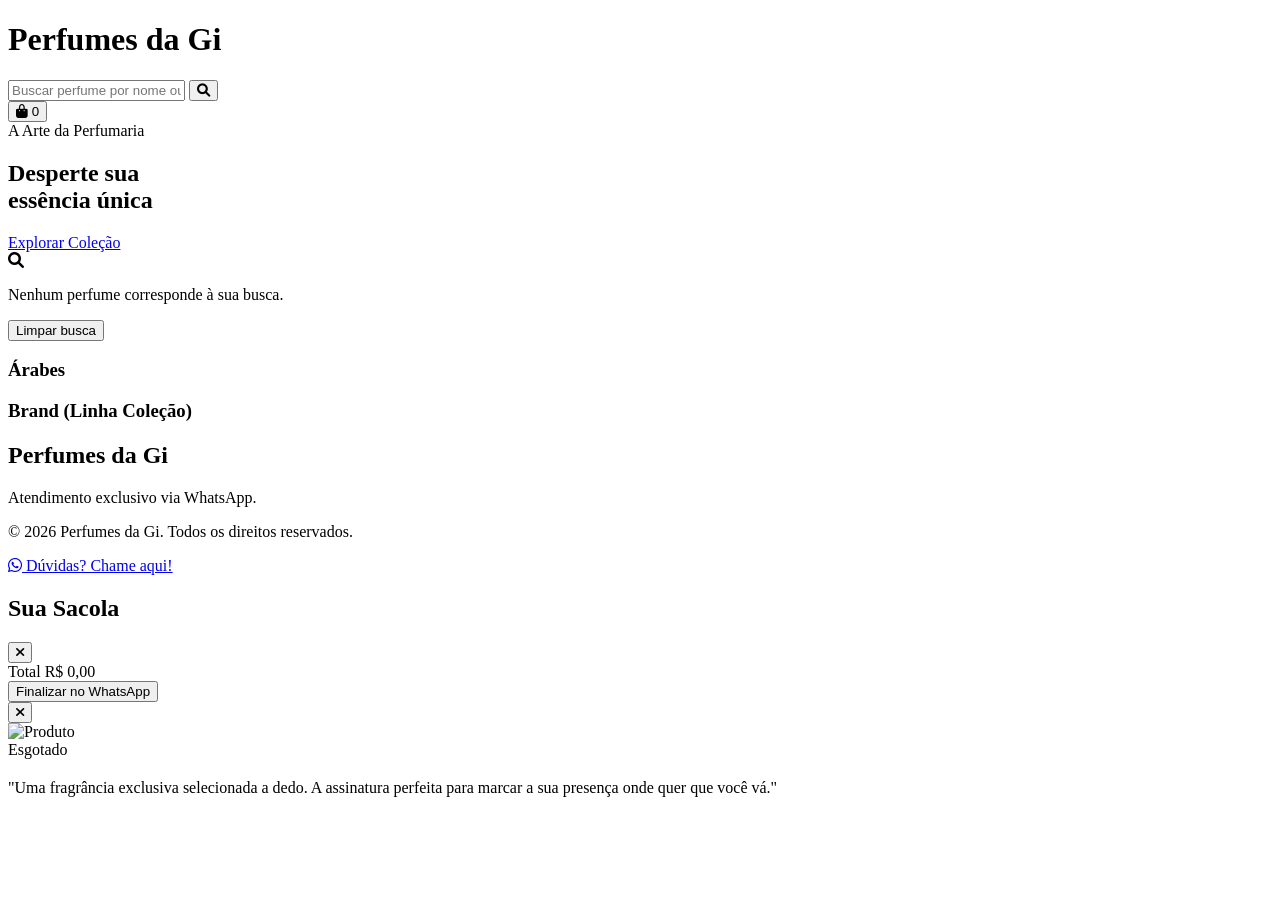
==== index.html @ a4b92548 "Update index.html" ====
<!DOCTYPE html>
<html lang="pt-BR">
<head>
    <meta charset="UTF-8">
    <meta name="viewport" content="width=device-width, initial-scale=1.0">
    <title>Perfumes da Gi | Alta Perfumaria</title>
    <meta name="description" content="Perfumes importados originais com preços acessíveis. Entrega rápida em Manaus. Atendimento via WhatsApp.">
    <script type="application/ld+json">
{
  "@context": "https://schema.org",
  "@type": "Organization",
  "name": "Perfumes da Gi",
  "url": "https://perfumesdagi.com.br",
  "logo": "https://perfumesdagi.com.br/favicon.png"
}
</script>
    <link rel="icon" type="image/png" sizes="32x32" href="/favicon.png">
    <link rel="shortcut icon" href="/favicon.png">
    <link rel="apple-touch-icon" href="/favicon.png">
    
    <meta property="og:title" content="Perfumes da Gi | Alta Perfumaria">
    <meta property="og:description" content="Desperte sua essência única com a nossa coleção exclusiva de perfumes.">
    <meta property="og:url" content="https://perfumesdagi.com.br">
    <meta property="og:image" content="https://perfumesdagi.com.br/favicon.png">
    <meta property="og:type" content="website">
    <script src="https://cdn.tailwindcss.com"></script>
    <link href="https://cdnjs.cloudflare.com/ajax/libs/font-awesome/6.0.0/css/all.min.css" rel="stylesheet">
    <link href="https://fonts.googleapis.com/css2?family=Great+Vibes&family=Cinzel:wght@400;500;600;700&family=Montserrat:wght@300;400;500;600&family=Playfair+Display:ital,wght@0,400;0,600;0,700;1,400&display=swap" rel="stylesheet">
    
    <script>
        tailwind.config = {
            theme: {
                extend: { 
                    fontFamily: {
                        serif: ['"Playfair Display"', 'serif'],
                        sans: ['"Montserrat"', 'sans-serif'],
                        vibes: ['"Great Vibes"', 'cursive'] // Fonte nova configurada aqui
                    },
                    colors: { 
                        gold: { DEFAULT: '#D4AF37', light: '#F9F1D8' },
                        midnight: '#0A0A0A'
                    } 
                }
            }
        }
    </script>
    <style>
        html { scroll-behavior: smooth; }
        ::-webkit-scrollbar { width: 6px; height: 6px; }
        ::-webkit-scrollbar-track { background: #f1f1f1; }
        ::-webkit-scrollbar-thumb { background: #D4AF37; border-radius: 10px; }
        
        .product-image {
            width: 100%;
            height: 100%;
            object-fit: contain; 
            padding: 1rem; 
        }
    </style>
</head>
<body class="bg-[#FAFAFA] text-gray-800 font-sans antialiased selection:bg-gold selection:text-white relative">

    <header class="bg-white/90 backdrop-blur-sm text-midnight sticky top-0 z-40 border-b border-gray-100 shadow-sm">
        <div class="container mx-auto px-4 md:px-6 py-3 flex flex-col md:flex-row gap-4 justify-between items-center">
            
            <h1 class="text-4xl md:text-5xl text-midnight font-vibes drop-shadow-sm py-1">
                Perfumes da Gi
            </h1>
            
            <div class="relative w-full md:w-96">
                <input type="text" id="search-input" onkeyup="window.searchProducts()" placeholder="Buscar perfume por nome ou marca..." class="w-full bg-gray-50 border border-gray-200 rounded-full py-2 pl-5 pr-12 text-sm focus:border-gold focus:ring-1 focus:ring-gold outline-none transition">
                <button class="absolute right-3 top-1/2 -translate-y-1/2 text-gray-400 hover:text-gold">
                    <i class="fas fa-search"></i>
                </button>
            </div>

            <button onclick="window.toggleCart()" class="relative p-2 group transition duration-300">
                <i class="fas fa-shopping-bag text-2xl group-hover:text-gold transition-colors"></i>
                <span id="cart-count" class="absolute top-0 right-0 bg-gold text-white text-[10px] font-bold rounded-full h-5 w-5 flex items-center justify-center shadow-md">0</span>
            </button>
        </div>
    </header>

    <section id="hero-section" class="relative bg-midnight text-white py-24 flex items-center justify-center overflow-hidden transition-all duration-500">
        <div class="absolute inset-0 bg-[url('https://www.transparenttextures.com/patterns/stardust.png')] opacity-20"></div>
        <div class="relative z-10 text-center px-4 max-w-3xl">
            <span class="text-gold uppercase tracking-[0.3em] text-sm font-semibold mb-3 block">A Arte da Perfumaria</span>
            <h2 class="text-4xl md:text-6xl font-serif mb-5 leading-tight">Desperte sua <br/><span class="font-vibes text-gold text-5xl md:text-7xl font-normal leading-none mt-2 block">essência única</span></h2>
            <a href="#catalogo" class="inline-block border border-gold text-gold hover:bg-gold hover:text-midnight px-8 py-3 uppercase tracking-widest text-xs transition-all duration-500 rounded-sm mt-4">Explorar Coleção</a>
        </div>
    </section>

    <main id="catalogo" class="container mx-auto px-4 md:px-6 py-16">
        
        <div id="search-count" class="hidden text-center text-sm text-gray-500 mb-8 font-medium italic"></div>

        <div id="no-results" class="hidden text-center py-20 text-gray-500 flex flex-col items-center gap-4">
            <i class="fas fa-search text-5xl opacity-30"></i>
            <p class="text-xl font-light">Nenhum perfume corresponde à sua busca.</p>
            <button onclick="window.clearSearch()" class="text-gold hover:underline">Limpar busca</button>
        </div>

        <div id="section-arabes" class="mb-20 product-section">
            <div class="text-center mb-10">
                <h3 class="text-4xl font-serif text-midnight mb-2">Árabes</h3>
                <div class="w-16 h-px bg-gold mx-auto"></div>
            </div>
            <div id="grid-arabes" class="grid grid-cols-1 sm:grid-cols-2 md:grid-cols-3 lg:grid-cols-4 gap-8">
            </div>
        </div>

        <div id="section-brand" class="mb-10 product-section">
            <div class="text-center mb-10">
                <h3 class="text-4xl font-serif text-midnight mb-2">Brand <span class="text-xl font-light italic text-gray-500">(Linha Coleção)</span></h3>
                <div class="w-16 h-px bg-gold mx-auto"></div>
            </div>
            <div id="grid-brand" class="grid grid-cols-1 sm:grid-cols-2 md:grid-cols-3 lg:grid-cols-4 gap-8">
            </div>
        </div>
    </main>

    <footer class="bg-midnight text-white py-12 border-t-4 border-gold">
        <div class="container mx-auto px-6 text-center">
            <h2 class="text-4xl font-vibes mb-4 drop-shadow-sm text-gold">Perfumes da Gi</h2>
            <p class="text-sm text-gray-400 font-light">Atendimento exclusivo via WhatsApp.</p>
            <p class="text-sm text-gray-400 font-light mt-2">&copy; 2026 Perfumes da Gi. Todos os direitos reservados.</p>
        </div>
    </footer>

    <a href="https://wa.me/5592994246242?text=Ol%C3%A1%21%20Gostaria%20de%20tirar%20uma%20d%C3%BAvida%20sobre%20os%20perfumes." target="_blank" class="fixed bottom-6 right-6 bg-[#25D366] text-white w-14 h-14 rounded-full flex items-center justify-center shadow-xl hover:scale-110 hover:shadow-green-500/30 transition-all duration-300 z-30 group">
        <i class="fab fa-whatsapp text-3xl"></i>
        <span class="absolute right-16 bg-white text-midnight text-xs font-semibold px-3 py-1.5 rounded shadow-lg opacity-0 group-hover:opacity-100 transition-opacity duration-300 pointer-events-none whitespace-nowrap border border-gray-100">
            Dúvidas? Chame aqui!
        </span>
    </a>

    <div id="cart-overlay" onclick="window.toggleCart()" class="fixed inset-0 bg-black/40 backdrop-blur-sm z-50 hidden opacity-0 transition-opacity duration-300"></div>
    
    <div id="cart-sidebar" class="fixed inset-y-0 right-0 w-full md:w-96 bg-white shadow-2xl transform translate-x-full transition-transform duration-500 z-50 flex flex-col">
        <div class="px-6 py-5 bg-white border-b flex justify-between items-center">
            <h2 class="text-2xl font-serif text-midnight">Sua Sacola</h2>
            <button onclick="window.toggleCart()" class="text-gray-400 hover:text-gold transition-colors duration-300 text-xl"><i class="fas fa-times"></i></button>
        </div>
        
        <div id="cart-items" class="p-6 flex-1 overflow-y-auto flex flex-col gap-6"></div>
        
        <div class="p-6 bg-gray-50 border-t border-gray-100">
            <div class="flex justify-between font-serif text-xl text-midnight mb-6">
                <span>Total</span>
                <span id="cart-total">R$ 0,00</span>
            </div>
            <button onclick="window.checkout()" class="w-full bg-midnight text-white uppercase tracking-widest text-sm py-4 rounded-sm hover:bg-gold transition-colors duration-500 shadow-lg">
                Finalizar no WhatsApp
            </button>
        </div>
    </div>

    <div id="product-modal" class="fixed inset-0 bg-black/70 backdrop-blur-md z-[60] hidden flex items-center justify-center p-4 opacity-0 transition-opacity duration-300" onclick="if(event.target === this) window.closeProductModal()">
        <div id="product-modal-content" class="bg-white rounded-lg shadow-2xl w-full max-w-4xl relative overflow-hidden flex flex-col md:flex-row transform scale-95 transition-transform duration-300 max-h-[90vh]">
            
            <button onclick="window.closeProductModal()" class="absolute top-4 right-4 text-gray-400 hover:text-midnight z-10 transition-colors text-2xl bg-white/80 rounded-full w-8 h-8 flex items-center justify-center">
                <i class="fas fa-times"></i>
            </button>

            <div class="w-full md:w-1/2 bg-gray-50 flex items-center justify-center p-8 border-b md:border-b-0 md:border-r border-gray-100 relative min-h-[300px]">
                <img id="modal-img" src="" alt="Produto" class="max-h-[400px] w-full object-contain drop-shadow-xl">
                <div id="modal-esgotado" class="hidden absolute top-4 left-4 bg-midnight text-white text-xs uppercase tracking-wider px-3 py-1 rounded-full shadow-md z-10">Esgotado</div>
            </div>

            <div class="w-full md:w-1/2 p-8 md:p-12 flex flex-col justify-center bg-white overflow-y-auto">
                <span id="modal-brand" class="text-gold uppercase tracking-widest text-xs font-semibold mb-2"></span>
                <h2 id="modal-name" class="text-3xl md:text-4xl font-serif text-midnight mb-4 leading-tight"></h2>
                <div class="w-12 h-px bg-gold mb-4"></div>
                <p id="modal-price" class="text-3xl text-gray-800 font-light mb-6"></p>
                
                <p class="text-sm text-gray-500 mb-8 leading-relaxed italic">
                    "Uma fragrância exclusiva selecionada a dedo. A assinatura perfeita para marcar a sua presença onde quer que você vá."
                </p>

                <div id="modal-action-btn" class="mt-auto">
                    </div>
            </div>
        </div>
    </div>

    <script type="module">
        import { initializeApp } from "https://www.gstatic.com/firebasejs/12.11.0/firebase-app.js";
        import { getFirestore, collection, onSnapshot } from "https://www.gstatic.com/firebasejs/12.11.0/firebase-firestore.js";

        const firebaseConfig = {
            apiKey: "AIzaSyBBzLjq-FsBI7nK97MvF_-FMNEDDakbs3o",
            authDomain: "elegance-perfum.firebaseapp.com",
            projectId: "elegance-perfum",
            storageBucket: "elegance-perfum.firebasestorage.app",
            messagingSenderId: "12599337514",
            appId: "1:12599337514:web:b83c321202fc48ba73d953"
        };

        const app = initializeApp(firebaseConfig);
        const db = getFirestore(app);

        let products = [];
        let cart = [];

        onSnapshot(collection(db, "produtos"), (snapshot) => {
            products = [];
            snapshot.forEach((doc) => {
                products.push({ id: doc.id, ...doc.data() }); 
            });
            window.renderProducts(products);
            cart = cart.filter(cartItem => products.some(p => p.id === cartItem.id));
            window.updateCart(); 
        });

        window.renderProducts = function(productsToRender = products) {
            const gridArabes = document.getElementById('grid-arabes');
            const gridBrand = document.getElementById('grid-brand');
            const noResults = document.getElementById('no-results');
            const sectionArabes = document.getElementById('section-arabes');
            const sectionBrand = document.getElementById('section-brand');
            
            gridArabes.innerHTML = ''; gridBrand.innerHTML = '';
            
            let countArabes = 0;
            let countBrand = 0;

            productsToRender.forEach(p => {
                const isEsgotado = p.stock <= 0;
                
                const imageHtml = p.image && p.image !== "" 
                    ? `<img src="${p.image}" alt="${p.name}" class="product-image transform group-hover:scale-105 transition-transform duration-700">`
                    : `<span class="text-gray-400 font-serif tracking-widest text-xs uppercase transform group-hover:scale-110 transition-transform duration-700 p-4 text-center">sem imagem</span>`;

                const card = `
                    <div class="group bg-white rounded-xl shadow-sm hover:shadow-2xl transition-all duration-500 border border-gray-100 overflow-hidden relative flex flex-col">
                        <div onclick="window.openProductModal('${p.id}')" class="h-64 bg-gradient-to-br from-gray-50 to-gray-100 flex items-center justify-center overflow-hidden relative border-b border-gray-100 cursor-pointer">
                            ${imageHtml}
                            <div class="absolute inset-0 bg-black/0 group-hover:bg-black/5 transition-colors duration-300 z-0"></div>
                            ${isEsgotado ? '<div class="absolute top-3 right-3 bg-midnight text-white text-[10px] uppercase tracking-wider px-3 py-1 rounded-full shadow-md z-10">Esgotado</div>' : ''}
                        </div>
                        
                        <div class="p-5 flex flex-col flex-1 bg-white relative z-10">
                            <h4 onclick="window.openProductModal('${p.id}')" class="text-base font-serif text-midnight mb-1 hover:text-gold transition-colors line-clamp-2 h-12 cursor-pointer">${p.name}</h4>
                            <p class="text-xl text-gray-800 font-light mb-5">R$ ${parseFloat(p.price).toFixed(2).replace('.', ',')}</p>
                            
                            <div class="mt-auto">
                                ${isEsgotado 
                                    ? '<button disabled class="w-full border border-gray-200 text-gray-400 py-2.5 uppercase tracking-widest text-xs cursor-not-allowed rounded-sm">Indisponível</button>' 
                                    : `<button onclick="window.addToCart('${p.id}', this)" class="w-full bg-white border border-midnight text-midnight py-2.5 uppercase tracking-widest text-xs hover:bg-midnight hover:text-white transition-all duration-300 rounded-sm">Adicionar à Sacola</button>`}
                            </div>
                        </div>
                    </div>
                `;
                
                const brandLower = (p.brand || '').toLowerCase();
                const isArabes = (brandLower === 'arabes' || brandLower === 'arábes' || brandLower === 'boticario');

                if(isArabes) {
                    gridArabes.innerHTML += card;
                    countArabes++;
                } else {
                    gridBrand.innerHTML += card;
                    countBrand++;
                }
            });

            sectionArabes.classList.toggle('hidden', countArabes === 0);
            sectionBrand.classList.toggle('hidden', countBrand === 0);
            noResults.classList.toggle('hidden', productsToRender.length > 0);
        }

        window.openProductModal = function(id) {
            const p = products.find(prod => prod.id === id);
            if (!p) return;

            const modal = document.getElementById('product-modal');
            const modalContent = document.getElementById('product-modal-content');
            
            const brandLower = (p.brand || '').toLowerCase();
            const brandName = (brandLower === 'arabes' || brandLower === 'arábes' || brandLower === 'boticario') ? 'Árabes' : 'Brand';
            
            document.getElementById('modal-name').innerText = p.name;
            document.getElementById('modal-brand').innerText = `Linha ${brandName}`;
            document.getElementById('modal-price').innerText = `R$ ${parseFloat(p.price).toFixed(2).replace('.', ',')}`;
            
            const imgEl = document.getElementById('modal-img');
            if (p.image && p.image !== "") {
                imgEl.src = p.image;
                imgEl.classList.remove('hidden');
            } else {
                imgEl.classList.add('hidden');
            }

            const isEsgotado = p.stock <= 0;
            document.getElementById('modal-esgotado').classList.toggle('hidden', !isEsgotado);

            const btnContainer = document.getElementById('modal-action-btn');
            if (isEsgotado) {
                btnContainer.innerHTML = '<button disabled class="w-full bg-gray-100 text-gray-400 py-4 uppercase tracking-widest text-sm cursor-not-allowed rounded-sm">Produto Esgotado</button>';
            } else {
                btnContainer.innerHTML = `<button onclick="window.addToCart('${p.id}', this); setTimeout(window.closeProductModal, 1000);" class="w-full bg-midnight text-white py-4 uppercase tracking-widest text-sm hover:bg-gold transition-colors duration-500 rounded-sm shadow-lg">Adicionar à Sacola</button>`;
            }

            modal.classList.remove('hidden');
            setTimeout(() => {
                modal.classList.remove('opacity-0');
                modalContent.classList.remove('scale-95');
                modalContent.classList.add('scale-100');
            }, 10);
        }

        window.closeProductModal = function() {
            const modal = document.getElementById('product-modal');
            const modalContent = document.getElementById('product-modal-content');
            
            modal.classList.add('opacity-0');
            modalContent.classList.remove('scale-100');
            modalContent.classList.add('scale-95');
            
            setTimeout(() => {
                modal.classList.add('hidden');
            }, 300);
        }

        window.searchProducts = function() {
            const searchTerm = document.getElementById('search-input').value.toLowerCase().trim();
            const heroSection = document.getElementById('hero-section');
            const searchCount = document.getElementById('search-count');
            
            if (searchTerm === "") {
                heroSection.classList.remove('hidden');
                searchCount.classList.add('hidden');
                window.renderProducts(products);
                return;
            }

            const filteredProducts = products.filter(p => 
                p.name.toLowerCase().includes(searchTerm) || 
                p.brand.toLowerCase().includes(searchTerm)
            );
            
            heroSection.classList.add('hidden');
            searchCount.classList.remove('hidden');
            
            if (filteredProducts.length === 0) {
                searchCount.innerHTML = `Nenhum perfume encontrado para "<b>${searchTerm}</b>"`;
            } else if (filteredProducts.length === 1) {
                searchCount.innerHTML = `1 perfume encontrado`;
            } else {
                searchCount.innerHTML = `${filteredProducts.length} perfumes encontrados`;
            }

            window.renderProducts(filteredProducts);
        }

        window.clearSearch = function() {
            document.getElementById('search-input').value = '';
            window.searchProducts();
        }

        window.toggleCart = function() {
            const sidebar = document.getElementById('cart-sidebar');
            const overlay = document.getElementById('cart-overlay');
            
            sidebar.classList.toggle('translate-x-full');
            
            if(sidebar.classList.contains('translate-x-full')) {
                overlay.classList.add('opacity-0');
                setTimeout(() => overlay.classList.add('hidden'), 300);
            } else {
                overlay.classList.remove('hidden');
                setTimeout(() => overlay.classList.remove('opacity-0'), 10);
            }
        }

        window.addToCart = function(id, btnElement) {
            const product = products.find(p => p.id === id);
            if(product && product.stock > 0) {
                const item = cart.find(i => i.id === id);
                if(item) {
                    if(item.qtd < product.stock) item.qtd++;
                    else {
                        alert('Estoque máximo atingido para este item.');
                        return;
                    }
                } else {
                    cart.push({...product, qtd: 1});
                }
                
                if(btnElement) {
                    const originalText = btnElement.innerText;
                    btnElement.innerText = "Adicionado ✓";
                    btnElement.classList.add('bg-gold', 'text-white', 'border-gold');
                    btnElement.classList.remove('bg-white', 'text-midnight', 'border-midnight');
                    setTimeout(() => {
                        btnElement.innerText = originalText;
                        btnElement.classList.remove('bg-gold', 'text-white', 'border-gold');
                        btnElement.classList.add('bg-midnight', 'text-white');
                        if(btnElement.classList.contains('py-2.5')) {
                             btnElement.classList.add('bg-white', 'text-midnight', 'border-midnight');
                             btnElement.classList.remove('bg-midnight', 'text-white');
                        }
                    }, 1500);
                }
                
                window.updateCart();
            }
        }

        window.removeFromCart = function(index) {
            cart.splice(index, 1);
            window.updateCart();
        }

        window.updateCart = function() {
            const container = document.getElementById('cart-items');
            let total = 0;
            let count = 0;

            if (cart.length === 0) {
                container.innerHTML = `
                    <div class="h-full flex flex-col items-center justify-center text-gray-400 space-y-4 mt-20">
                        <i class="fas fa-shopping-bag text-5xl opacity-30 mb-4"></i>
                        <p class="font-light text-lg">Sua sacola está vazia.</p>
                    </div>`;
            } else {
                container.innerHTML = '';
                cart.forEach((item, index) => {
                    total += item.price * item.qtd;
                    count += item.qtd;
                    
                    const imgInCart = item.image && item.image !== "" 
                        ? `<img src="${item.image}" alt="${item.name}" class="w-16 h-16 object-contain p-1 border rounded-sm">`
                        : `<div class="w-16 h-16 bg-gray-100 rounded-sm flex items-center justify-center text-[8px] text-gray-400 font-serif uppercase text-center p-1 border">sem<br>imagem</div>`;

                    container.innerHTML += `
                        <div class="flex gap-4 items-center border-b border-gray-100 pb-4">
                            ${imgInCart}
                            <div class="flex-1">
                                <p class="font-serif text-sm text-midnight">${item.name}</p>
                                <p class="text-xs text-gray-500 mt-1">Qtd: ${item.qtd}</p>
                                <p class="text-sm font-semibold text-gold mt-1">R$ ${item.price.toFixed(2).replace('.', ',')}</p>
                            </div>
                            <button onclick="window.removeFromCart(${index})" class="text-gray-300 hover:text-red-500 transition-colors p-2"><i class="fas fa-trash"></i></button>
                        </div>
                    `;
                });
            }

            document.getElementById('cart-total').innerText = `R$ ${total.toFixed(2).replace('.', ',')}`;
            document.getElementById('cart-count').innerText = count;
        }

        window.checkout = function() {
            if(cart.length === 0) return alert('Sua sacola está vazia!');
            
            let text = "Ola! Gostaria de fazer o seguinte pedido na Perfumes da Gi:%0A%0A";
            let total = 0;
            
            cart.forEach(item => {
                const brandLower = (item.brand || '').toLowerCase();
                const brandName = (brandLower === 'arabes' || brandLower === 'arábes' || brandLower === 'boticario') ? 'Árabes' : 'Brand';

                text += `- ${item.qtd}x ${item.name} (${brandName}) | R$ ${(item.price * item.qtd).toFixed(2).replace('.', ',')}%0A`;
                total += item.price * item.qtd;
            });
            
            text += `%0A*Total do Pedido: R$ ${total.toFixed(2).replace('.', ',')}*%0A%0AAguardo o retorno para confirmar e combinar a entrega/pagamento.`;
            
            const numero = "5592994246242"; 
            window.open(`https://wa.me/${numero}?text=${text}`, '_blank');
        }
    </script>
</body>
</html>
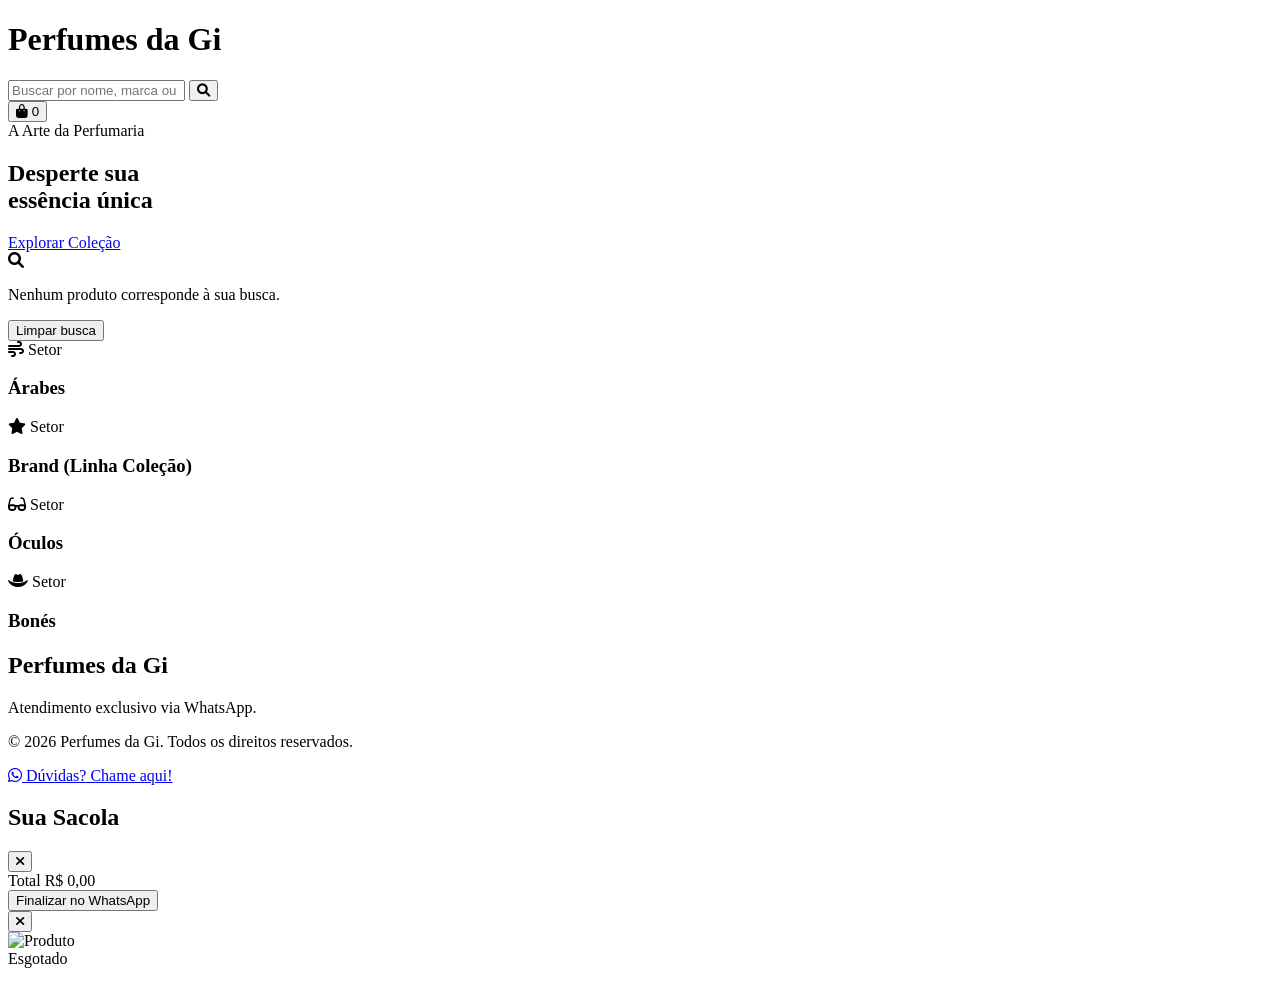
==== commit ed331197: "Update index.html" ====
--- a/index.html
+++ b/index.html
@@ -44,6 +44,7 @@
             }
         }
     </script>
+    
     <style>
         html { scroll-behavior: smooth; }
         ::-webkit-scrollbar { width: 6px; height: 6px; }
@@ -56,6 +57,37 @@
             object-fit: contain; 
             padding: 1rem; 
         }
+
+        /* Sector nav scrollbar hidden on mobile */
+        #sector-nav::-webkit-scrollbar { display: none; }
+        #sector-nav { -ms-overflow-style: none; scrollbar-width: none; }
+
+        .sector-pill {
+            display: inline-flex;
+            align-items: center;
+            gap: 0.4rem;
+            white-space: nowrap;
+            padding: 0.45rem 1.1rem;
+            border-radius: 9999px;
+            border: 1px solid #e5e7eb;
+            font-size: 0.75rem;
+            font-weight: 500;
+            letter-spacing: 0.08em;
+            text-transform: uppercase;
+            color: #4b5563;
+            background: #fff;
+            transition: all 0.25s;
+            cursor: pointer;
+            text-decoration: none;
+        }
+        .sector-pill:hover, .sector-pill.active {
+            background: #0A0A0A;
+            color: #D4AF37;
+            border-color: #0A0A0A;
+        }
+        .sector-pill i {
+            font-size: 0.8rem;
+        }
     </style>
 </head>
 <body class="bg-[#FAFAFA] text-gray-800 font-sans antialiased selection:bg-gold selection:text-white relative">
@@ -68,7 +100,7 @@
             </h1>
             
             <div class="relative w-full md:w-96">
-                <input type="text" id="search-input" onkeyup="window.searchProducts()" placeholder="Buscar perfume por nome ou marca..." class="w-full bg-gray-50 border border-gray-200 rounded-full py-2 pl-5 pr-12 text-sm focus:border-gold focus:ring-1 focus:ring-gold outline-none transition">
+                <input type="text" id="search-input" onkeyup="window.searchProducts()" placeholder="Buscar por nome, marca ou setor..." class="w-full bg-gray-50 border border-gray-200 rounded-full py-2 pl-5 pr-12 text-sm focus:border-gold focus:ring-1 focus:ring-gold outline-none transition">
                 <button class="absolute right-3 top-1/2 -translate-y-1/2 text-gray-400 hover:text-gold">
                     <i class="fas fa-search"></i>
                 </button>
@@ -78,6 +110,12 @@
                 <i class="fas fa-shopping-bag text-2xl group-hover:text-gold transition-colors"></i>
                 <span id="cart-count" class="absolute top-0 right-0 bg-gold text-white text-[10px] font-bold rounded-full h-5 w-5 flex items-center justify-center shadow-md">0</span>
             </button>
+        </div>
+
+        <!-- Sector navigation bar — pills injected by JS based on active sectors -->
+        <div id="sector-nav-wrapper" class="hidden border-t border-gray-100 bg-white/95">
+            <div id="sector-nav" class="container mx-auto px-4 md:px-6 py-2.5 flex gap-2 overflow-x-auto">
+            </div>
         </div>
     </header>
 
@@ -96,12 +134,14 @@
 
         <div id="no-results" class="hidden text-center py-20 text-gray-500 flex flex-col items-center gap-4">
             <i class="fas fa-search text-5xl opacity-30"></i>
-            <p class="text-xl font-light">Nenhum perfume corresponde à sua busca.</p>
+            <p class="text-xl font-light">Nenhum produto corresponde à sua busca.</p>
             <button onclick="window.clearSearch()" class="text-gold hover:underline">Limpar busca</button>
         </div>
 
-        <div id="section-arabes" class="mb-20 product-section">
+        <!-- Setor: Árabes -->
+        <div id="section-arabes" class="mb-20 product-section scroll-mt-32">
             <div class="text-center mb-10">
+                <span class="text-gold uppercase tracking-[0.25em] text-xs font-semibold mb-2 block"><i class="fas fa-wind mr-1"></i> Setor</span>
                 <h3 class="text-4xl font-serif text-midnight mb-2">Árabes</h3>
                 <div class="w-16 h-px bg-gold mx-auto"></div>
             </div>
@@ -109,12 +149,36 @@
             </div>
         </div>
 
-        <div id="section-brand" class="mb-10 product-section">
+        <!-- Setor: Brand -->
+        <div id="section-brand" class="mb-20 product-section scroll-mt-32">
             <div class="text-center mb-10">
+                <span class="text-gold uppercase tracking-[0.25em] text-xs font-semibold mb-2 block"><i class="fas fa-star mr-1"></i> Setor</span>
                 <h3 class="text-4xl font-serif text-midnight mb-2">Brand <span class="text-xl font-light italic text-gray-500">(Linha Coleção)</span></h3>
                 <div class="w-16 h-px bg-gold mx-auto"></div>
             </div>
             <div id="grid-brand" class="grid grid-cols-1 sm:grid-cols-2 md:grid-cols-3 lg:grid-cols-4 gap-8">
+            </div>
+        </div>
+
+        <!-- Setor: Óculos -->
+        <div id="section-oculos" class="mb-20 product-section scroll-mt-32">
+            <div class="text-center mb-10">
+                <span class="text-gold uppercase tracking-[0.25em] text-xs font-semibold mb-2 block"><i class="fas fa-glasses mr-1"></i> Setor</span>
+                <h3 class="text-4xl font-serif text-midnight mb-2">Óculos</h3>
+                <div class="w-16 h-px bg-gold mx-auto"></div>
+            </div>
+            <div id="grid-oculos" class="grid grid-cols-1 sm:grid-cols-2 md:grid-cols-3 lg:grid-cols-4 gap-8">
+            </div>
+        </div>
+
+        <!-- Setor: Bonés -->
+        <div id="section-bones" class="mb-10 product-section scroll-mt-32">
+            <div class="text-center mb-10">
+                <span class="text-gold uppercase tracking-[0.25em] text-xs font-semibold mb-2 block"><i class="fas fa-hat-cowboy mr-1"></i> Setor</span>
+                <h3 class="text-4xl font-serif text-midnight mb-2">Bonés</h3>
+                <div class="w-16 h-px bg-gold mx-auto"></div>
+            </div>
+            <div id="grid-bones" class="grid grid-cols-1 sm:grid-cols-2 md:grid-cols-3 lg:grid-cols-4 gap-8">
             </div>
         </div>
     </main>
@@ -168,17 +232,14 @@
             </div>
 
             <div class="w-full md:w-1/2 p-8 md:p-12 flex flex-col justify-center bg-white overflow-y-auto">
-                <span id="modal-brand" class="text-gold uppercase tracking-widest text-xs font-semibold mb-2"></span>
+                <span id="modal-sector-badge" class="text-gold uppercase tracking-widest text-xs font-semibold mb-2"></span>
                 <h2 id="modal-name" class="text-3xl md:text-4xl font-serif text-midnight mb-4 leading-tight"></h2>
                 <div class="w-12 h-px bg-gold mb-4"></div>
                 <p id="modal-price" class="text-3xl text-gray-800 font-light mb-6"></p>
                 
-                <p class="text-sm text-gray-500 mb-8 leading-relaxed italic">
-                    "Uma fragrância exclusiva selecionada a dedo. A assinatura perfeita para marcar a sua presença onde quer que você vá."
-                </p>
-
-                <div id="modal-action-btn" class="mt-auto">
-                    </div>
+                <p id="modal-description" class="text-sm text-gray-500 mb-8 leading-relaxed italic"></p>
+
+                <div id="modal-action-btn" class="mt-auto"></div>
             </div>
         </div>
     </div>
@@ -201,6 +262,22 @@
 
         let products = [];
         let cart = [];
+
+        // Maps brand value → { section id, display label, modal description }
+        const SECTORS = {
+            arabes:  { id: 'arabes',  label: 'Árabes',           desc: '"Uma fragrância exclusiva selecionada a dedo. A assinatura perfeita para marcar a sua presença onde quer que você vá."' },
+            arábes:  { id: 'arabes',  label: 'Árabes',           desc: '"Uma fragrância exclusiva selecionada a dedo. A assinatura perfeita para marcar a sua presença onde quer que você vá."' },
+            boticario:{ id: 'arabes', label: 'Árabes',           desc: '"Uma fragrância exclusiva selecionada a dedo. A assinatura perfeita para marcar a sua presença onde quer que você vá."' },
+            brand:   { id: 'brand',   label: 'Brand (Coleção)',   desc: '"Uma fragrância exclusiva selecionada a dedo. A assinatura perfeita para marcar a sua presença onde quer que você vá."' },
+            oculos:  { id: 'oculos',  label: 'Óculos',            desc: '"Estilo que completa o look. Peça selecionada com cuidado para quem valoriza elegância no detalhe."' },
+            óculos:  { id: 'oculos',  label: 'Óculos',            desc: '"Estilo que completa o look. Peça selecionada com cuidado para quem valoriza elegância no detalhe."' },
+            bones:   { id: 'bones',   label: 'Bonés',             desc: '"Atitude e estilo em um só acessório. Para quem leva o visual a sério em qualquer ocasião."' },
+            bonés:   { id: 'bones',   label: 'Bonés',             desc: '"Atitude e estilo em um só acessório. Para quem leva o visual a sério em qualquer ocasião."' },
+        };
+
+        function getSector(brand) {
+            return SECTORS[(brand || '').toLowerCase()] || { id: 'brand', label: brand || 'Brand', desc: '"Produto selecionado com cuidado para você."' };
+        }
 
         onSnapshot(collection(db, "produtos"), (snapshot) => {
             products = [];
@@ -212,20 +289,37 @@
             window.updateCart(); 
         });
 
+        // Sector pill config (order = display order)
+        const SECTOR_PILLS = [
+            { id: 'arabes', label: 'Árabes', icon: 'fa-wind' },
+            { id: 'brand',  label: 'Brand',  icon: 'fa-star' },
+            { id: 'oculos', label: 'Óculos', icon: 'fa-glasses' },
+            { id: 'bones',  label: 'Bonés',  icon: 'fa-hat-cowboy' },
+        ];
+
         window.renderProducts = function(productsToRender = products) {
-            const gridArabes = document.getElementById('grid-arabes');
-            const gridBrand = document.getElementById('grid-brand');
+            const grids = {
+                arabes: document.getElementById('grid-arabes'),
+                brand:  document.getElementById('grid-brand'),
+                oculos: document.getElementById('grid-oculos'),
+                bones:  document.getElementById('grid-bones'),
+            };
+            const sections = {
+                arabes: document.getElementById('section-arabes'),
+                brand:  document.getElementById('section-brand'),
+                oculos: document.getElementById('section-oculos'),
+                bones:  document.getElementById('section-bones'),
+            };
             const noResults = document.getElementById('no-results');
-            const sectionArabes = document.getElementById('section-arabes');
-            const sectionBrand = document.getElementById('section-brand');
-            
-            gridArabes.innerHTML = ''; gridBrand.innerHTML = '';
-            
-            let countArabes = 0;
-            let countBrand = 0;
+
+            // Clear all grids
+            Object.values(grids).forEach(g => g.innerHTML = '');
+            const counts = { arabes: 0, brand: 0, oculos: 0, bones: 0 };
 
             productsToRender.forEach(p => {
                 const isEsgotado = p.stock <= 0;
+                const sector = getSector(p.brand);
+                const sectorId = sector.id;
                 
                 const imageHtml = p.image && p.image !== "" 
                     ? `<img src="${p.image}" alt="${p.name}" class="product-image transform group-hover:scale-105 transition-transform duration-700">`
@@ -251,21 +345,32 @@
                         </div>
                     </div>
                 `;
-                
-                const brandLower = (p.brand || '').toLowerCase();
-                const isArabes = (brandLower === 'arabes' || brandLower === 'arábes' || brandLower === 'boticario');
-
-                if(isArabes) {
-                    gridArabes.innerHTML += card;
-                    countArabes++;
-                } else {
-                    gridBrand.innerHTML += card;
-                    countBrand++;
+
+                if (grids[sectorId]) {
+                    grids[sectorId].innerHTML += card;
+                    counts[sectorId]++;
                 }
             });
 
-            sectionArabes.classList.toggle('hidden', countArabes === 0);
-            sectionBrand.classList.toggle('hidden', countBrand === 0);
+            // Show/hide sections based on count
+            Object.keys(sections).forEach(key => {
+                sections[key].classList.toggle('hidden', counts[key] === 0);
+            });
+
+            // Rebuild sector nav pills — only show sectors that have products
+            const navWrapper = document.getElementById('sector-nav-wrapper');
+            const nav = document.getElementById('sector-nav');
+            nav.innerHTML = '';
+            const activePills = SECTOR_PILLS.filter(s => counts[s.id] > 0);
+            if (activePills.length > 0) {
+                navWrapper.classList.remove('hidden');
+                activePills.forEach(s => {
+                    nav.innerHTML += `<a href="#section-${s.id}" class="sector-pill"><i class="fas ${s.icon}"></i> ${s.label}</a>`;
+                });
+            } else {
+                navWrapper.classList.add('hidden');
+            }
+
             noResults.classList.toggle('hidden', productsToRender.length > 0);
         }
 
@@ -275,13 +380,12 @@
 
             const modal = document.getElementById('product-modal');
             const modalContent = document.getElementById('product-modal-content');
-            
-            const brandLower = (p.brand || '').toLowerCase();
-            const brandName = (brandLower === 'arabes' || brandLower === 'arábes' || brandLower === 'boticario') ? 'Árabes' : 'Brand';
+            const sector = getSector(p.brand);
             
             document.getElementById('modal-name').innerText = p.name;
-            document.getElementById('modal-brand').innerText = `Linha ${brandName}`;
+            document.getElementById('modal-sector-badge').innerText = `Linha ${sector.label}`;
             document.getElementById('modal-price').innerText = `R$ ${parseFloat(p.price).toFixed(2).replace('.', ',')}`;
+            document.getElementById('modal-description').innerText = sector.desc.replace(/"/g, '');
             
             const imgEl = document.getElementById('modal-img');
             if (p.image && p.image !== "") {
@@ -326,6 +430,7 @@
             const searchTerm = document.getElementById('search-input').value.toLowerCase().trim();
             const heroSection = document.getElementById('hero-section');
             const searchCount = document.getElementById('search-count');
+            const navWrapper = document.getElementById('sector-nav-wrapper');
             
             if (searchTerm === "") {
                 heroSection.classList.remove('hidden');
@@ -333,21 +438,24 @@
                 window.renderProducts(products);
                 return;
             }
+            
+            // Hide sector nav while searching
+            navWrapper.classList.add('hidden');
 
             const filteredProducts = products.filter(p => 
                 p.name.toLowerCase().includes(searchTerm) || 
-                p.brand.toLowerCase().includes(searchTerm)
+                (p.brand || '').toLowerCase().includes(searchTerm)
             );
             
             heroSection.classList.add('hidden');
             searchCount.classList.remove('hidden');
             
             if (filteredProducts.length === 0) {
-                searchCount.innerHTML = `Nenhum perfume encontrado para "<b>${searchTerm}</b>"`;
+                searchCount.innerHTML = `Nenhum produto encontrado para "<b>${searchTerm}</b>"`;
             } else if (filteredProducts.length === 1) {
-                searchCount.innerHTML = `1 perfume encontrado`;
+                searchCount.innerHTML = `1 produto encontrado`;
             } else {
-                searchCount.innerHTML = `${filteredProducts.length} perfumes encontrados`;
+                searchCount.innerHTML = `${filteredProducts.length} produtos encontrados`;
             }
 
             window.renderProducts(filteredProducts);
@@ -433,12 +541,14 @@
                         ? `<img src="${item.image}" alt="${item.name}" class="w-16 h-16 object-contain p-1 border rounded-sm">`
                         : `<div class="w-16 h-16 bg-gray-100 rounded-sm flex items-center justify-center text-[8px] text-gray-400 font-serif uppercase text-center p-1 border">sem<br>imagem</div>`;
 
+                    const sector = getSector(item.brand);
+
                     container.innerHTML += `
                         <div class="flex gap-4 items-center border-b border-gray-100 pb-4">
                             ${imgInCart}
                             <div class="flex-1">
                                 <p class="font-serif text-sm text-midnight">${item.name}</p>
-                                <p class="text-xs text-gray-500 mt-1">Qtd: ${item.qtd}</p>
+                                <p class="text-xs text-gray-500 mt-1">${sector.label} · Qtd: ${item.qtd}</p>
                                 <p class="text-sm font-semibold text-gold mt-1">R$ ${item.price.toFixed(2).replace('.', ',')}</p>
                             </div>
                             <button onclick="window.removeFromCart(${index})" class="text-gray-300 hover:text-red-500 transition-colors p-2"><i class="fas fa-trash"></i></button>
@@ -458,10 +568,8 @@
             let total = 0;
             
             cart.forEach(item => {
-                const brandLower = (item.brand || '').toLowerCase();
-                const brandName = (brandLower === 'arabes' || brandLower === 'arábes' || brandLower === 'boticario') ? 'Árabes' : 'Brand';
-
-                text += `- ${item.qtd}x ${item.name} (${brandName}) | R$ ${(item.price * item.qtd).toFixed(2).replace('.', ',')}%0A`;
+                const sector = getSector(item.brand);
+                text += `- ${item.qtd}x ${item.name} (${sector.label}) | R$ ${(item.price * item.qtd).toFixed(2).replace('.', ',')}%0A`;
                 total += item.price * item.qtd;
             });
             
@@ -473,3 +581,4 @@
     </script>
 </body>
 </html>
+                   
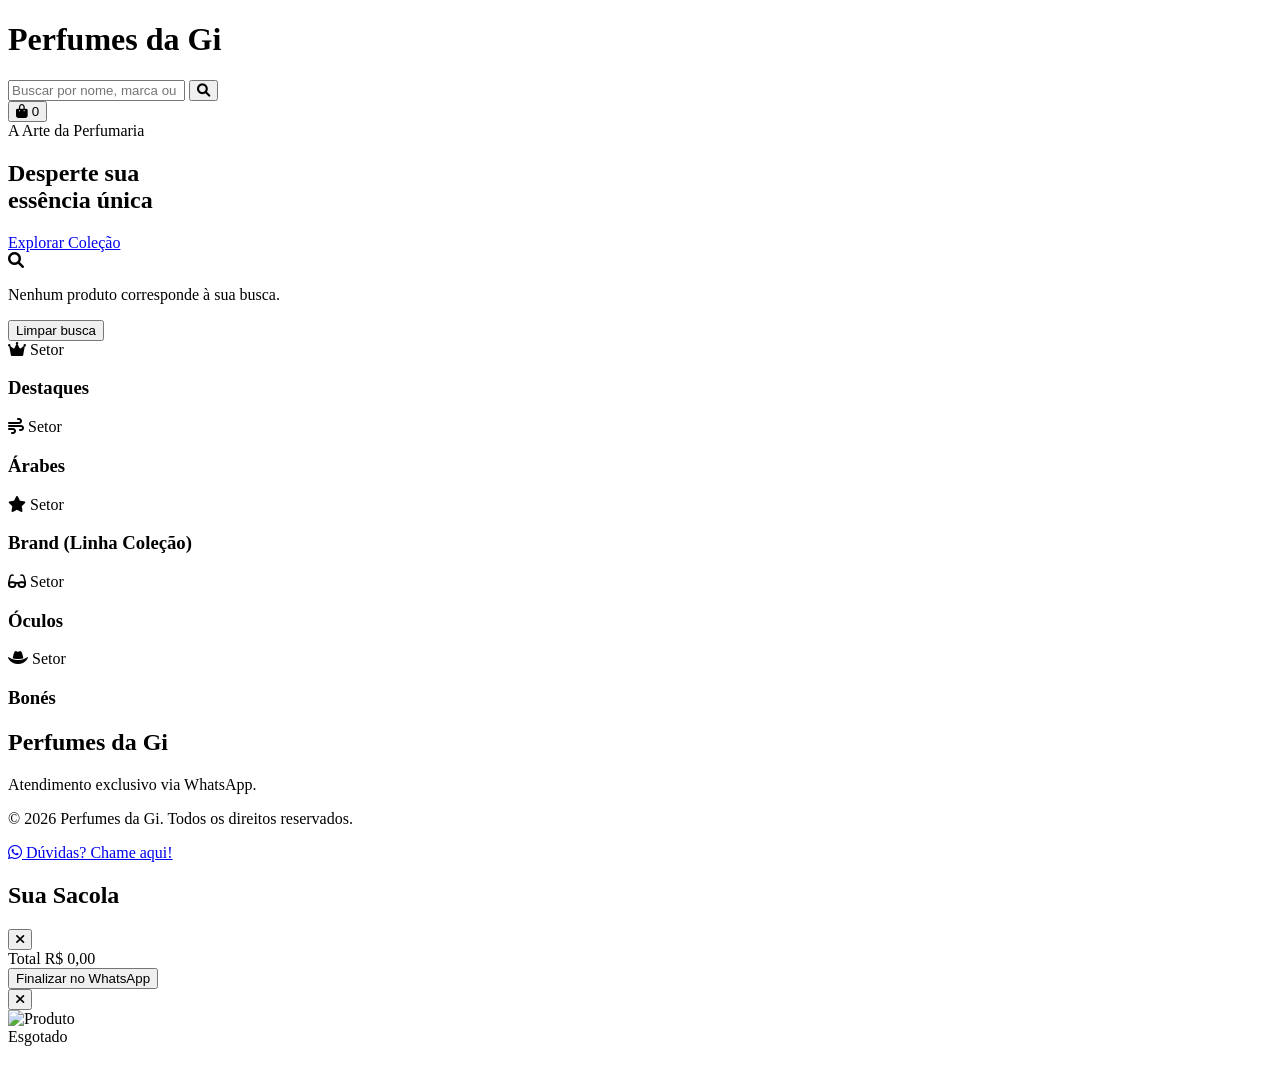
==== commit 9576aa17: "Adiciona secao de produtos em Destaque (loja e admin)" ====
--- a/index.html
+++ b/index.html
@@ -27,68 +27,9 @@
     <link href="https://cdnjs.cloudflare.com/ajax/libs/font-awesome/6.0.0/css/all.min.css" rel="stylesheet">
     <link href="https://fonts.googleapis.com/css2?family=Great+Vibes&family=Cinzel:wght@400;500;600;700&family=Montserrat:wght@300;400;500;600&family=Playfair+Display:ital,wght@0,400;0,600;0,700;1,400&display=swap" rel="stylesheet">
     
-    <script>
-        tailwind.config = {
-            theme: {
-                extend: { 
-                    fontFamily: {
-                        serif: ['"Playfair Display"', 'serif'],
-                        sans: ['"Montserrat"', 'sans-serif'],
-                        vibes: ['"Great Vibes"', 'cursive'] // Fonte nova configurada aqui
-                    },
-                    colors: { 
-                        gold: { DEFAULT: '#D4AF37', light: '#F9F1D8' },
-                        midnight: '#0A0A0A'
-                    } 
-                }
-            }
-        }
-    </script>
-    
-    <style>
-        html { scroll-behavior: smooth; }
-        ::-webkit-scrollbar { width: 6px; height: 6px; }
-        ::-webkit-scrollbar-track { background: #f1f1f1; }
-        ::-webkit-scrollbar-thumb { background: #D4AF37; border-radius: 10px; }
-        
-        .product-image {
-            width: 100%;
-            height: 100%;
-            object-fit: contain; 
-            padding: 1rem; 
-        }
-
-        /* Sector nav scrollbar hidden on mobile */
-        #sector-nav::-webkit-scrollbar { display: none; }
-        #sector-nav { -ms-overflow-style: none; scrollbar-width: none; }
-
-        .sector-pill {
-            display: inline-flex;
-            align-items: center;
-            gap: 0.4rem;
-            white-space: nowrap;
-            padding: 0.45rem 1.1rem;
-            border-radius: 9999px;
-            border: 1px solid #e5e7eb;
-            font-size: 0.75rem;
-            font-weight: 500;
-            letter-spacing: 0.08em;
-            text-transform: uppercase;
-            color: #4b5563;
-            background: #fff;
-            transition: all 0.25s;
-            cursor: pointer;
-            text-decoration: none;
-        }
-        .sector-pill:hover, .sector-pill.active {
-            background: #0A0A0A;
-            color: #D4AF37;
-            border-color: #0A0A0A;
-        }
-        .sector-pill i {
-            font-size: 0.8rem;
-        }
-    </style>
+    <script src="js/tailwind-config.js"></script>
+    
+    <link rel="stylesheet" href="css/style.css">
 </head>
 <body class="bg-[#FAFAFA] text-gray-800 font-sans antialiased selection:bg-gold selection:text-white relative">
 
@@ -138,6 +79,17 @@
             <button onclick="window.clearSearch()" class="text-gold hover:underline">Limpar busca</button>
         </div>
 
+        <!-- Setor: Destaque -->
+        <div id="section-destaque" class="mb-20 product-section scroll-mt-32">
+            <div class="text-center mb-10">
+                <span class="text-gold uppercase tracking-[0.25em] text-xs font-semibold mb-2 block"><i class="fas fa-crown mr-1"></i> Setor</span>
+                <h3 class="text-4xl font-serif text-midnight mb-2">Destaques</h3>
+                <div class="w-16 h-px bg-gold mx-auto"></div>
+            </div>
+            <div id="grid-destaque" class="grid grid-cols-1 sm:grid-cols-2 md:grid-cols-3 lg:grid-cols-4 gap-8">
+            </div>
+        </div>
+
         <!-- Setor: Árabes -->
         <div id="section-arabes" class="mb-20 product-section scroll-mt-32">
             <div class="text-center mb-10">
@@ -244,341 +196,7 @@
         </div>
     </div>
 
-    <script type="module">
-        import { initializeApp } from "https://www.gstatic.com/firebasejs/12.11.0/firebase-app.js";
-        import { getFirestore, collection, onSnapshot } from "https://www.gstatic.com/firebasejs/12.11.0/firebase-firestore.js";
-
-        const firebaseConfig = {
-            apiKey: "AIzaSyBBzLjq-FsBI7nK97MvF_-FMNEDDakbs3o",
-            authDomain: "elegance-perfum.firebaseapp.com",
-            projectId: "elegance-perfum",
-            storageBucket: "elegance-perfum.firebasestorage.app",
-            messagingSenderId: "12599337514",
-            appId: "1:12599337514:web:b83c321202fc48ba73d953"
-        };
-
-        const app = initializeApp(firebaseConfig);
-        const db = getFirestore(app);
-
-        let products = [];
-        let cart = [];
-
-        // Maps brand value → { section id, display label, modal description }
-        const SECTORS = {
-            arabes:  { id: 'arabes',  label: 'Árabes',           desc: '"Uma fragrância exclusiva selecionada a dedo. A assinatura perfeita para marcar a sua presença onde quer que você vá."' },
-            arábes:  { id: 'arabes',  label: 'Árabes',           desc: '"Uma fragrância exclusiva selecionada a dedo. A assinatura perfeita para marcar a sua presença onde quer que você vá."' },
-            boticario:{ id: 'arabes', label: 'Árabes',           desc: '"Uma fragrância exclusiva selecionada a dedo. A assinatura perfeita para marcar a sua presença onde quer que você vá."' },
-            brand:   { id: 'brand',   label: 'Brand (Coleção)',   desc: '"Uma fragrância exclusiva selecionada a dedo. A assinatura perfeita para marcar a sua presença onde quer que você vá."' },
-            oculos:  { id: 'oculos',  label: 'Óculos',            desc: '"Estilo que completa o look. Peça selecionada com cuidado para quem valoriza elegância no detalhe."' },
-            óculos:  { id: 'oculos',  label: 'Óculos',            desc: '"Estilo que completa o look. Peça selecionada com cuidado para quem valoriza elegância no detalhe."' },
-            bones:   { id: 'bones',   label: 'Bonés',             desc: '"Atitude e estilo em um só acessório. Para quem leva o visual a sério em qualquer ocasião."' },
-            bonés:   { id: 'bones',   label: 'Bonés',             desc: '"Atitude e estilo em um só acessório. Para quem leva o visual a sério em qualquer ocasião."' },
-        };
-
-        function getSector(brand) {
-            return SECTORS[(brand || '').toLowerCase()] || { id: 'brand', label: brand || 'Brand', desc: '"Produto selecionado com cuidado para você."' };
-        }
-
-        onSnapshot(collection(db, "produtos"), (snapshot) => {
-            products = [];
-            snapshot.forEach((doc) => {
-                products.push({ id: doc.id, ...doc.data() }); 
-            });
-            window.renderProducts(products);
-            cart = cart.filter(cartItem => products.some(p => p.id === cartItem.id));
-            window.updateCart(); 
-        });
-
-        // Sector pill config (order = display order)
-        const SECTOR_PILLS = [
-            { id: 'arabes', label: 'Árabes', icon: 'fa-wind' },
-            { id: 'brand',  label: 'Brand',  icon: 'fa-star' },
-            { id: 'oculos', label: 'Óculos', icon: 'fa-glasses' },
-            { id: 'bones',  label: 'Bonés',  icon: 'fa-hat-cowboy' },
-        ];
-
-        window.renderProducts = function(productsToRender = products) {
-            const grids = {
-                arabes: document.getElementById('grid-arabes'),
-                brand:  document.getElementById('grid-brand'),
-                oculos: document.getElementById('grid-oculos'),
-                bones:  document.getElementById('grid-bones'),
-            };
-            const sections = {
-                arabes: document.getElementById('section-arabes'),
-                brand:  document.getElementById('section-brand'),
-                oculos: document.getElementById('section-oculos'),
-                bones:  document.getElementById('section-bones'),
-            };
-            const noResults = document.getElementById('no-results');
-
-            // Clear all grids
-            Object.values(grids).forEach(g => g.innerHTML = '');
-            const counts = { arabes: 0, brand: 0, oculos: 0, bones: 0 };
-
-            productsToRender.forEach(p => {
-                const isEsgotado = p.stock <= 0;
-                const sector = getSector(p.brand);
-                const sectorId = sector.id;
-                
-                const imageHtml = p.image && p.image !== "" 
-                    ? `<img src="${p.image}" alt="${p.name}" class="product-image transform group-hover:scale-105 transition-transform duration-700">`
-                    : `<span class="text-gray-400 font-serif tracking-widest text-xs uppercase transform group-hover:scale-110 transition-transform duration-700 p-4 text-center">sem imagem</span>`;
-
-                const card = `
-                    <div class="group bg-white rounded-xl shadow-sm hover:shadow-2xl transition-all duration-500 border border-gray-100 overflow-hidden relative flex flex-col">
-                        <div onclick="window.openProductModal('${p.id}')" class="h-64 bg-gradient-to-br from-gray-50 to-gray-100 flex items-center justify-center overflow-hidden relative border-b border-gray-100 cursor-pointer">
-                            ${imageHtml}
-                            <div class="absolute inset-0 bg-black/0 group-hover:bg-black/5 transition-colors duration-300 z-0"></div>
-                            ${isEsgotado ? '<div class="absolute top-3 right-3 bg-midnight text-white text-[10px] uppercase tracking-wider px-3 py-1 rounded-full shadow-md z-10">Esgotado</div>' : ''}
-                        </div>
-                        
-                        <div class="p-5 flex flex-col flex-1 bg-white relative z-10">
-                            <h4 onclick="window.openProductModal('${p.id}')" class="text-base font-serif text-midnight mb-1 hover:text-gold transition-colors line-clamp-2 h-12 cursor-pointer">${p.name}</h4>
-                            <p class="text-xl text-gray-800 font-light mb-5">R$ ${parseFloat(p.price).toFixed(2).replace('.', ',')}</p>
-                            
-                            <div class="mt-auto">
-                                ${isEsgotado 
-                                    ? '<button disabled class="w-full border border-gray-200 text-gray-400 py-2.5 uppercase tracking-widest text-xs cursor-not-allowed rounded-sm">Indisponível</button>' 
-                                    : `<button onclick="window.addToCart('${p.id}', this)" class="w-full bg-white border border-midnight text-midnight py-2.5 uppercase tracking-widest text-xs hover:bg-midnight hover:text-white transition-all duration-300 rounded-sm">Adicionar à Sacola</button>`}
-                            </div>
-                        </div>
-                    </div>
-                `;
-
-                if (grids[sectorId]) {
-                    grids[sectorId].innerHTML += card;
-                    counts[sectorId]++;
-                }
-            });
-
-            // Show/hide sections based on count
-            Object.keys(sections).forEach(key => {
-                sections[key].classList.toggle('hidden', counts[key] === 0);
-            });
-
-            // Rebuild sector nav pills — only show sectors that have products
-            const navWrapper = document.getElementById('sector-nav-wrapper');
-            const nav = document.getElementById('sector-nav');
-            nav.innerHTML = '';
-            const activePills = SECTOR_PILLS.filter(s => counts[s.id] > 0);
-            if (activePills.length > 0) {
-                navWrapper.classList.remove('hidden');
-                activePills.forEach(s => {
-                    nav.innerHTML += `<a href="#section-${s.id}" class="sector-pill"><i class="fas ${s.icon}"></i> ${s.label}</a>`;
-                });
-            } else {
-                navWrapper.classList.add('hidden');
-            }
-
-            noResults.classList.toggle('hidden', productsToRender.length > 0);
-        }
-
-        window.openProductModal = function(id) {
-            const p = products.find(prod => prod.id === id);
-            if (!p) return;
-
-            const modal = document.getElementById('product-modal');
-            const modalContent = document.getElementById('product-modal-content');
-            const sector = getSector(p.brand);
-            
-            document.getElementById('modal-name').innerText = p.name;
-            document.getElementById('modal-sector-badge').innerText = `Linha ${sector.label}`;
-            document.getElementById('modal-price').innerText = `R$ ${parseFloat(p.price).toFixed(2).replace('.', ',')}`;
-            document.getElementById('modal-description').innerText = sector.desc.replace(/"/g, '');
-            
-            const imgEl = document.getElementById('modal-img');
-            if (p.image && p.image !== "") {
-                imgEl.src = p.image;
-                imgEl.classList.remove('hidden');
-            } else {
-                imgEl.classList.add('hidden');
-            }
-
-            const isEsgotado = p.stock <= 0;
-            document.getElementById('modal-esgotado').classList.toggle('hidden', !isEsgotado);
-
-            const btnContainer = document.getElementById('modal-action-btn');
-            if (isEsgotado) {
-                btnContainer.innerHTML = '<button disabled class="w-full bg-gray-100 text-gray-400 py-4 uppercase tracking-widest text-sm cursor-not-allowed rounded-sm">Produto Esgotado</button>';
-            } else {
-                btnContainer.innerHTML = `<button onclick="window.addToCart('${p.id}', this); setTimeout(window.closeProductModal, 1000);" class="w-full bg-midnight text-white py-4 uppercase tracking-widest text-sm hover:bg-gold transition-colors duration-500 rounded-sm shadow-lg">Adicionar à Sacola</button>`;
-            }
-
-            modal.classList.remove('hidden');
-            setTimeout(() => {
-                modal.classList.remove('opacity-0');
-                modalContent.classList.remove('scale-95');
-                modalContent.classList.add('scale-100');
-            }, 10);
-        }
-
-        window.closeProductModal = function() {
-            const modal = document.getElementById('product-modal');
-            const modalContent = document.getElementById('product-modal-content');
-            
-            modal.classList.add('opacity-0');
-            modalContent.classList.remove('scale-100');
-            modalContent.classList.add('scale-95');
-            
-            setTimeout(() => {
-                modal.classList.add('hidden');
-            }, 300);
-        }
-
-        window.searchProducts = function() {
-            const searchTerm = document.getElementById('search-input').value.toLowerCase().trim();
-            const heroSection = document.getElementById('hero-section');
-            const searchCount = document.getElementById('search-count');
-            const navWrapper = document.getElementById('sector-nav-wrapper');
-            
-            if (searchTerm === "") {
-                heroSection.classList.remove('hidden');
-                searchCount.classList.add('hidden');
-                window.renderProducts(products);
-                return;
-            }
-            
-            // Hide sector nav while searching
-            navWrapper.classList.add('hidden');
-
-            const filteredProducts = products.filter(p => 
-                p.name.toLowerCase().includes(searchTerm) || 
-                (p.brand || '').toLowerCase().includes(searchTerm)
-            );
-            
-            heroSection.classList.add('hidden');
-            searchCount.classList.remove('hidden');
-            
-            if (filteredProducts.length === 0) {
-                searchCount.innerHTML = `Nenhum produto encontrado para "<b>${searchTerm}</b>"`;
-            } else if (filteredProducts.length === 1) {
-                searchCount.innerHTML = `1 produto encontrado`;
-            } else {
-                searchCount.innerHTML = `${filteredProducts.length} produtos encontrados`;
-            }
-
-            window.renderProducts(filteredProducts);
-        }
-
-        window.clearSearch = function() {
-            document.getElementById('search-input').value = '';
-            window.searchProducts();
-        }
-
-        window.toggleCart = function() {
-            const sidebar = document.getElementById('cart-sidebar');
-            const overlay = document.getElementById('cart-overlay');
-            
-            sidebar.classList.toggle('translate-x-full');
-            
-            if(sidebar.classList.contains('translate-x-full')) {
-                overlay.classList.add('opacity-0');
-                setTimeout(() => overlay.classList.add('hidden'), 300);
-            } else {
-                overlay.classList.remove('hidden');
-                setTimeout(() => overlay.classList.remove('opacity-0'), 10);
-            }
-        }
-
-        window.addToCart = function(id, btnElement) {
-            const product = products.find(p => p.id === id);
-            if(product && product.stock > 0) {
-                const item = cart.find(i => i.id === id);
-                if(item) {
-                    if(item.qtd < product.stock) item.qtd++;
-                    else {
-                        alert('Estoque máximo atingido para este item.');
-                        return;
-                    }
-                } else {
-                    cart.push({...product, qtd: 1});
-                }
-                
-                if(btnElement) {
-                    const originalText = btnElement.innerText;
-                    btnElement.innerText = "Adicionado ✓";
-                    btnElement.classList.add('bg-gold', 'text-white', 'border-gold');
-                    btnElement.classList.remove('bg-white', 'text-midnight', 'border-midnight');
-                    setTimeout(() => {
-                        btnElement.innerText = originalText;
-                        btnElement.classList.remove('bg-gold', 'text-white', 'border-gold');
-                        btnElement.classList.add('bg-midnight', 'text-white');
-                        if(btnElement.classList.contains('py-2.5')) {
-                             btnElement.classList.add('bg-white', 'text-midnight', 'border-midnight');
-                             btnElement.classList.remove('bg-midnight', 'text-white');
-                        }
-                    }, 1500);
-                }
-                
-                window.updateCart();
-            }
-        }
-
-        window.removeFromCart = function(index) {
-            cart.splice(index, 1);
-            window.updateCart();
-        }
-
-        window.updateCart = function() {
-            const container = document.getElementById('cart-items');
-            let total = 0;
-            let count = 0;
-
-            if (cart.length === 0) {
-                container.innerHTML = `
-                    <div class="h-full flex flex-col items-center justify-center text-gray-400 space-y-4 mt-20">
-                        <i class="fas fa-shopping-bag text-5xl opacity-30 mb-4"></i>
-                        <p class="font-light text-lg">Sua sacola está vazia.</p>
-                    </div>`;
-            } else {
-                container.innerHTML = '';
-                cart.forEach((item, index) => {
-                    total += item.price * item.qtd;
-                    count += item.qtd;
-                    
-                    const imgInCart = item.image && item.image !== "" 
-                        ? `<img src="${item.image}" alt="${item.name}" class="w-16 h-16 object-contain p-1 border rounded-sm">`
-                        : `<div class="w-16 h-16 bg-gray-100 rounded-sm flex items-center justify-center text-[8px] text-gray-400 font-serif uppercase text-center p-1 border">sem<br>imagem</div>`;
-
-                    const sector = getSector(item.brand);
-
-                    container.innerHTML += `
-                        <div class="flex gap-4 items-center border-b border-gray-100 pb-4">
-                            ${imgInCart}
-                            <div class="flex-1">
-                                <p class="font-serif text-sm text-midnight">${item.name}</p>
-                                <p class="text-xs text-gray-500 mt-1">${sector.label} · Qtd: ${item.qtd}</p>
-                                <p class="text-sm font-semibold text-gold mt-1">R$ ${item.price.toFixed(2).replace('.', ',')}</p>
-                            </div>
-                            <button onclick="window.removeFromCart(${index})" class="text-gray-300 hover:text-red-500 transition-colors p-2"><i class="fas fa-trash"></i></button>
-                        </div>
-                    `;
-                });
-            }
-
-            document.getElementById('cart-total').innerText = `R$ ${total.toFixed(2).replace('.', ',')}`;
-            document.getElementById('cart-count').innerText = count;
-        }
-
-        window.checkout = function() {
-            if(cart.length === 0) return alert('Sua sacola está vazia!');
-            
-            let text = "Ola! Gostaria de fazer o seguinte pedido na Perfumes da Gi:%0A%0A";
-            let total = 0;
-            
-            cart.forEach(item => {
-                const sector = getSector(item.brand);
-                text += `- ${item.qtd}x ${item.name} (${sector.label}) | R$ ${(item.price * item.qtd).toFixed(2).replace('.', ',')}%0A`;
-                total += item.price * item.qtd;
-            });
-            
-            text += `%0A*Total do Pedido: R$ ${total.toFixed(2).replace('.', ',')}*%0A%0AAguardo o retorno para confirmar e combinar a entrega/pagamento.`;
-            
-            const numero = "5592994246242"; 
-            window.open(`https://wa.me/${numero}?text=${text}`, '_blank');
-        }
-    </script>
+    <script type="module" src="js/main.js"></script>
 </body>
 </html>
                    
--- a/css/style.css
+++ b/css/style.css
@@ -0,0 +1,42 @@
+        html { scroll-behavior: smooth; }
+        ::-webkit-scrollbar { width: 6px; height: 6px; }
+        ::-webkit-scrollbar-track { background: #f1f1f1; }
+        ::-webkit-scrollbar-thumb { background: #D4AF37; border-radius: 10px; }
+        
+        .product-image {
+            width: 100%;
+            height: 100%;
+            object-fit: contain; 
+            padding: 1rem; 
+        }
+
+        /* Sector nav scrollbar hidden on mobile */
+        #sector-nav::-webkit-scrollbar { display: none; }
+        #sector-nav { -ms-overflow-style: none; scrollbar-width: none; }
+
+        .sector-pill {
+            display: inline-flex;
+            align-items: center;
+            gap: 0.4rem;
+            white-space: nowrap;
+            padding: 0.45rem 1.1rem;
+            border-radius: 9999px;
+            border: 1px solid #e5e7eb;
+            font-size: 0.75rem;
+            font-weight: 500;
+            letter-spacing: 0.08em;
+            text-transform: uppercase;
+            color: #4b5563;
+            background: #fff;
+            transition: all 0.25s;
+            cursor: pointer;
+            text-decoration: none;
+        }
+        .sector-pill:hover, .sector-pill.active {
+            background: #0A0A0A;
+            color: #D4AF37;
+            border-color: #0A0A0A;
+        }
+        .sector-pill i {
+            font-size: 0.8rem;
+        }
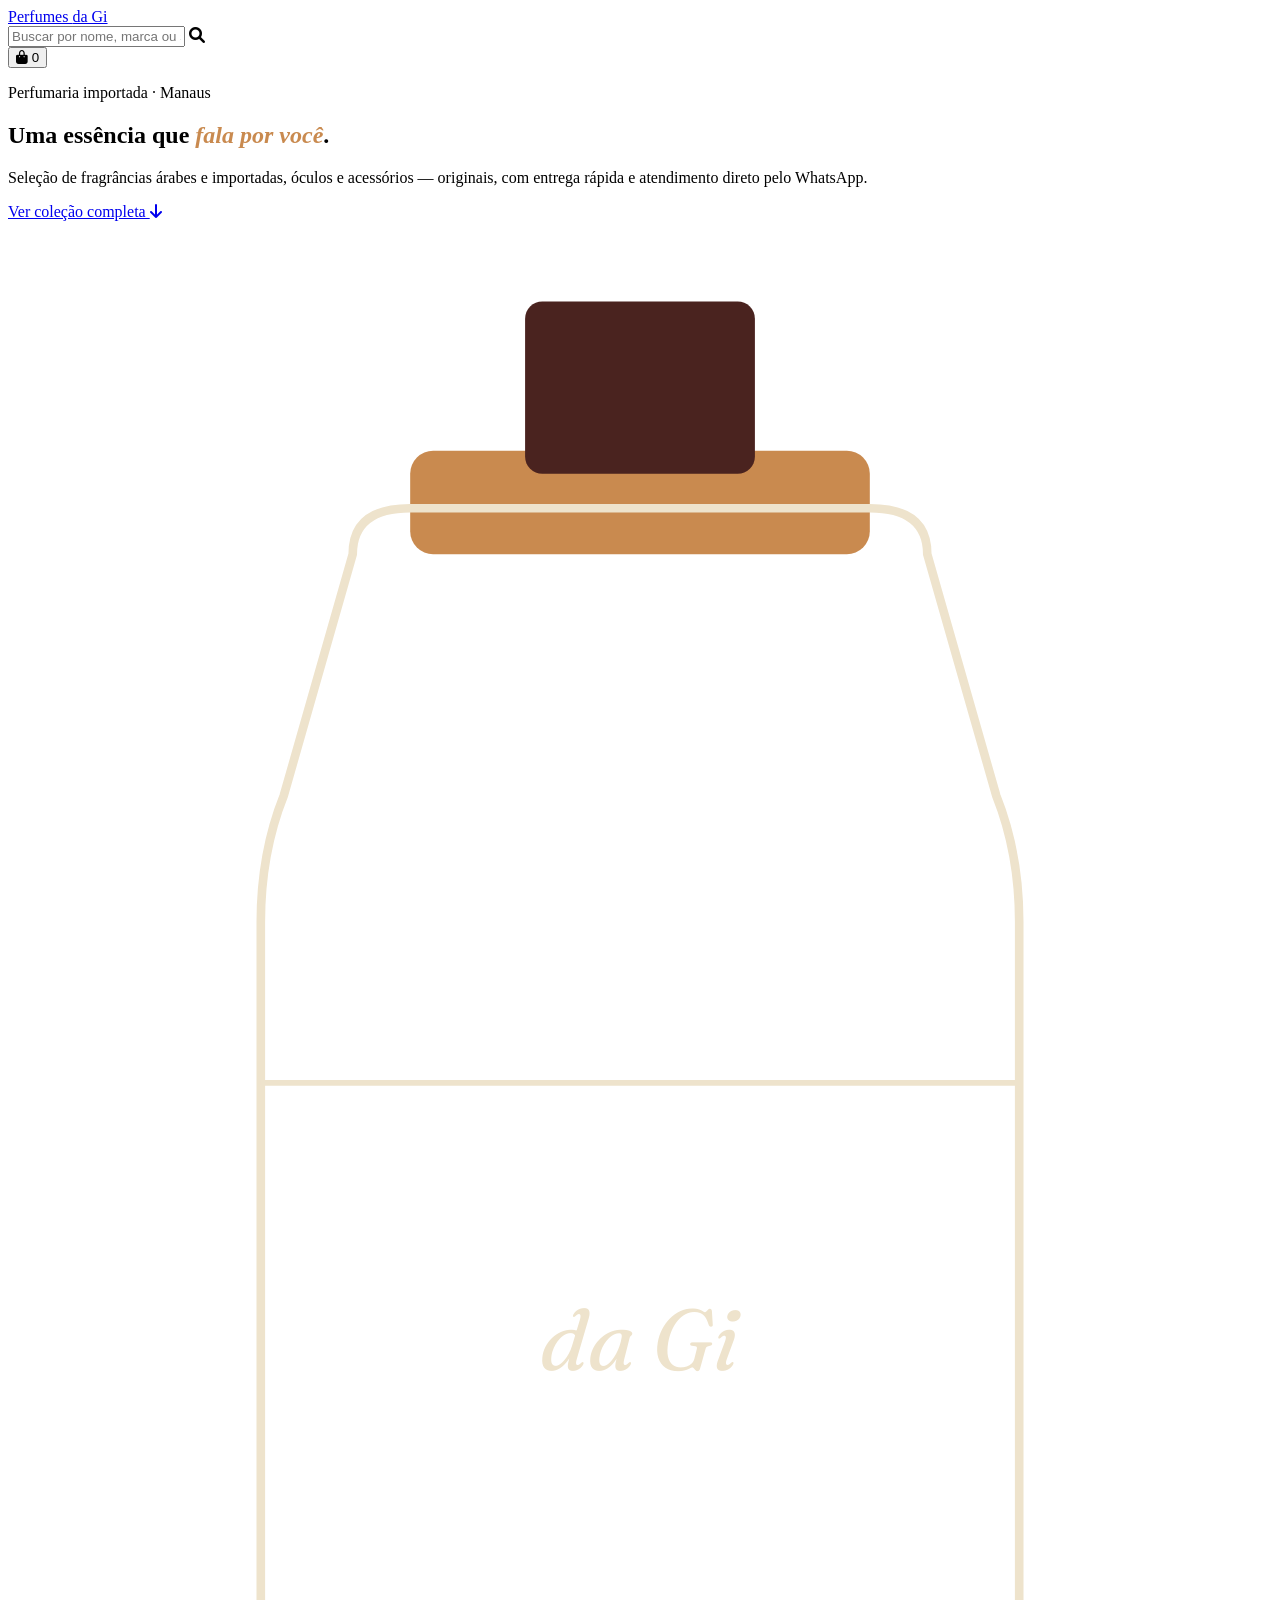
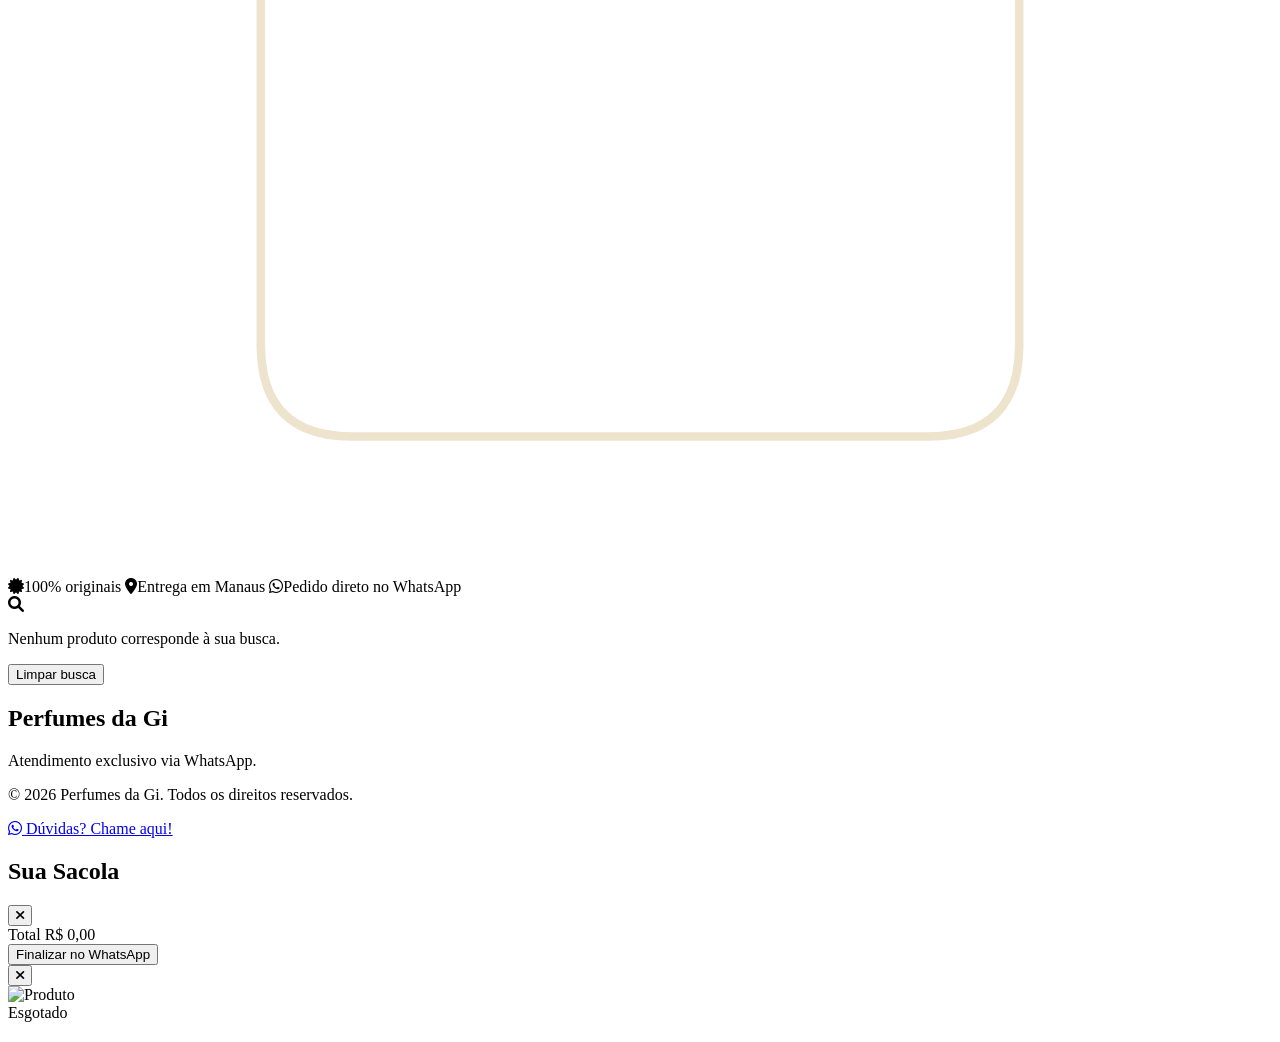
==== commit 18b54356: "Reformula loja: novo design editorial (ivory/ink/copper), ficha olfativa por produto com biblioteca " ====
--- a/index.html
+++ b/index.html
@@ -17,7 +17,7 @@
     <link rel="icon" type="image/png" sizes="32x32" href="/favicon.png">
     <link rel="shortcut icon" href="/favicon.png">
     <link rel="apple-touch-icon" href="/favicon.png">
-    
+
     <meta property="og:title" content="Perfumes da Gi | Alta Perfumaria">
     <meta property="og:description" content="Desperte sua essência única com a nossa coleção exclusiva de perfumes.">
     <meta property="og:url" content="https://perfumesdagi.com.br">
@@ -25,171 +25,150 @@
     <meta property="og:type" content="website">
     <script src="https://cdn.tailwindcss.com"></script>
     <link href="https://cdnjs.cloudflare.com/ajax/libs/font-awesome/6.0.0/css/all.min.css" rel="stylesheet">
-    <link href="https://fonts.googleapis.com/css2?family=Great+Vibes&family=Cinzel:wght@400;500;600;700&family=Montserrat:wght@300;400;500;600&family=Playfair+Display:ital,wght@0,400;0,600;0,700;1,400&display=swap" rel="stylesheet">
-    
+    <link href="https://fonts.googleapis.com/css2?family=Fraunces:ital,opsz,wght@0,9..144,300;0,9..144,400;0,9..144,500;0,9..144,600;1,9..144,400;1,9..144,500&family=Inter:wght@400;500;600&display=swap" rel="stylesheet">
+
     <script src="js/tailwind-config.js"></script>
-    
+
     <link rel="stylesheet" href="css/style.css">
 </head>
-<body class="bg-[#FAFAFA] text-gray-800 font-sans antialiased selection:bg-gold selection:text-white relative">
+<body class="bg-ivory text-ink font-sans antialiased selection:bg-copper selection:text-ivory relative">
 
-    <header class="bg-white/90 backdrop-blur-sm text-midnight sticky top-0 z-40 border-b border-gray-100 shadow-sm">
-        <div class="container mx-auto px-4 md:px-6 py-3 flex flex-col md:flex-row gap-4 justify-between items-center">
-            
-            <h1 class="text-4xl md:text-5xl text-midnight font-vibes drop-shadow-sm py-1">
-                Perfumes da Gi
-            </h1>
-            
-            <div class="relative w-full md:w-96">
-                <input type="text" id="search-input" onkeyup="window.searchProducts()" placeholder="Buscar por nome, marca ou setor..." class="w-full bg-gray-50 border border-gray-200 rounded-full py-2 pl-5 pr-12 text-sm focus:border-gold focus:ring-1 focus:ring-gold outline-none transition">
-                <button class="absolute right-3 top-1/2 -translate-y-1/2 text-gray-400 hover:text-gold">
-                    <i class="fas fa-search"></i>
-                </button>
+    <header class="bg-ivory/95 backdrop-blur-sm sticky top-0 z-40 border-b border-line">
+        <div class="container mx-auto px-5 md:px-8 py-4 flex flex-col md:flex-row gap-4 justify-between items-center">
+
+            <a href="#" class="text-[2.1rem] md:text-4xl font-serif italic font-medium tracking-tight leading-none">
+                Perfumes <span class="text-copper not-italic">da Gi</span>
+            </a>
+
+            <div class="relative w-full md:w-80">
+                <input type="text" id="search-input" onkeyup="window.searchProducts()" placeholder="Buscar por nome, marca ou setor" class="w-full bg-transparent border-b border-ink/30 py-2 pl-1 pr-9 text-sm placeholder:text-ink/40 focus:border-copper outline-none transition">
+                <i class="fas fa-search absolute right-1 top-1/2 -translate-y-1/2 text-ink/40 text-sm"></i>
             </div>
 
             <button onclick="window.toggleCart()" class="relative p-2 group transition duration-300">
-                <i class="fas fa-shopping-bag text-2xl group-hover:text-gold transition-colors"></i>
-                <span id="cart-count" class="absolute top-0 right-0 bg-gold text-white text-[10px] font-bold rounded-full h-5 w-5 flex items-center justify-center shadow-md">0</span>
+                <i class="fas fa-shopping-bag text-xl group-hover:text-copper transition-colors"></i>
+                <span id="cart-count" class="absolute -top-0.5 -right-0.5 bg-copper text-ivory text-[10px] font-semibold rounded-full h-5 w-5 flex items-center justify-center">0</span>
             </button>
         </div>
 
         <!-- Sector navigation bar — pills injected by JS based on active sectors -->
-        <div id="sector-nav-wrapper" class="hidden border-t border-gray-100 bg-white/95">
-            <div id="sector-nav" class="container mx-auto px-4 md:px-6 py-2.5 flex gap-2 overflow-x-auto">
+        <div id="sector-nav-wrapper" class="hidden border-t border-line">
+            <div id="sector-nav" class="container mx-auto px-5 md:px-8 py-2.5 flex gap-2 overflow-x-auto">
             </div>
         </div>
     </header>
 
-    <section id="hero-section" class="relative bg-midnight text-white py-24 flex items-center justify-center overflow-hidden transition-all duration-500">
-        <div class="absolute inset-0 bg-[url('https://www.transparenttextures.com/patterns/stardust.png')] opacity-20"></div>
-        <div class="relative z-10 text-center px-4 max-w-3xl">
-            <span class="text-gold uppercase tracking-[0.3em] text-sm font-semibold mb-3 block">A Arte da Perfumaria</span>
-            <h2 class="text-4xl md:text-6xl font-serif mb-5 leading-tight">Desperte sua <br/><span class="font-vibes text-gold text-5xl md:text-7xl font-normal leading-none mt-2 block">essência única</span></h2>
-            <a href="#catalogo" class="inline-block border border-gold text-gold hover:bg-gold hover:text-midnight px-8 py-3 uppercase tracking-widest text-xs transition-all duration-500 rounded-sm mt-4">Explorar Coleção</a>
+    <section id="hero-section" class="relative bg-ink text-ivory overflow-hidden transition-all duration-500">
+        <div class="container mx-auto px-5 md:px-8 py-20 md:py-28 grid md:grid-cols-2 gap-14 items-center relative z-10">
+            <div class="max-w-lg">
+                <p class="text-copper text-sm tracking-wide mb-4">Perfumaria importada · Manaus</p>
+                <h2 class="font-serif text-5xl md:text-6xl leading-[1.05] mb-6">
+                    Uma essência que <em class="italic text-copper-light" style="color:#C98A4F">fala por você</em>.
+                </h2>
+                <p class="text-ivory/70 text-base leading-relaxed mb-9 max-w-md">
+                    Seleção de fragrâncias árabes e importadas, óculos e acessórios — originais, com entrega rápida e atendimento direto pelo WhatsApp.
+                </p>
+                <a href="#catalogo" class="inline-flex items-center gap-3 bg-copper text-ivory px-7 py-3.5 text-sm hover:bg-copper-light transition-colors duration-300">
+                    Ver coleção completa
+                    <i class="fas fa-arrow-down text-xs"></i>
+                </a>
+            </div>
+
+            <div class="hidden md:flex justify-center items-center h-full">
+                <svg viewBox="0 0 220 340" class="w-48 h-auto opacity-90" aria-hidden="true">
+                    <rect x="70" y="40" width="80" height="18" rx="4" fill="#C98A4F"/>
+                    <rect x="90" y="14" width="40" height="30" rx="3" fill="#4A231F"/>
+                    <path d="M60 58 Q60 50 70 50 L150 50 Q160 50 160 58 L172 100 Q176 110 176 122 L176 300 Q176 316 160 316 L60 316 Q44 316 44 300 L44 122 Q44 110 48 100 Z" fill="none" stroke="#EEE3CC" stroke-width="1.5"/>
+                    <line x1="44" y1="150" x2="176" y2="150" stroke="#EEE3CC" stroke-width="1"/>
+                    <text x="110" y="200" text-anchor="middle" fill="#EEE3CC" font-family="Fraunces, serif" font-style="italic" font-size="15">da Gi</text>
+                </svg>
+            </div>
         </div>
+        <div class="absolute inset-0 hero-grain pointer-events-none"></div>
     </section>
 
-    <main id="catalogo" class="container mx-auto px-4 md:px-6 py-16">
-        
-        <div id="search-count" class="hidden text-center text-sm text-gray-500 mb-8 font-medium italic"></div>
+    <div class="border-b border-line bg-sand/50">
+        <div class="container mx-auto px-5 md:px-8 py-4 flex flex-wrap justify-center gap-x-10 gap-y-2 text-xs text-ink/70">
+            <span><i class="fas fa-certificate text-copper mr-1.5"></i>100% originais</span>
+            <span><i class="fas fa-location-dot text-copper mr-1.5"></i>Entrega em Manaus</span>
+            <span><i class="fab fa-whatsapp text-copper mr-1.5"></i>Pedido direto no WhatsApp</span>
+        </div>
+    </div>
 
-        <div id="no-results" class="hidden text-center py-20 text-gray-500 flex flex-col items-center gap-4">
+    <main id="catalogo" class="container mx-auto px-5 md:px-8 py-16">
+
+        <div id="search-count" class="hidden text-center text-sm text-ink/60 mb-8 italic"></div>
+
+        <div id="no-results" class="hidden text-center py-20 text-ink/50 flex flex-col items-center gap-4">
             <i class="fas fa-search text-5xl opacity-30"></i>
             <p class="text-xl font-light">Nenhum produto corresponde à sua busca.</p>
-            <button onclick="window.clearSearch()" class="text-gold hover:underline">Limpar busca</button>
+            <button onclick="window.clearSearch()" class="text-copper hover:underline">Limpar busca</button>
         </div>
 
-        <!-- Setor: Destaque -->
-        <div id="section-destaque" class="mb-20 product-section scroll-mt-32">
-            <div class="text-center mb-10">
-                <span class="text-gold uppercase tracking-[0.25em] text-xs font-semibold mb-2 block"><i class="fas fa-crown mr-1"></i> Setor</span>
-                <h3 class="text-4xl font-serif text-midnight mb-2">Destaques</h3>
-                <div class="w-16 h-px bg-gold mx-auto"></div>
-            </div>
-            <div id="grid-destaque" class="grid grid-cols-1 sm:grid-cols-2 md:grid-cols-3 lg:grid-cols-4 gap-8">
-            </div>
-        </div>
-
-        <!-- Setor: Árabes -->
-        <div id="section-arabes" class="mb-20 product-section scroll-mt-32">
-            <div class="text-center mb-10">
-                <span class="text-gold uppercase tracking-[0.25em] text-xs font-semibold mb-2 block"><i class="fas fa-wind mr-1"></i> Setor</span>
-                <h3 class="text-4xl font-serif text-midnight mb-2">Árabes</h3>
-                <div class="w-16 h-px bg-gold mx-auto"></div>
-            </div>
-            <div id="grid-arabes" class="grid grid-cols-1 sm:grid-cols-2 md:grid-cols-3 lg:grid-cols-4 gap-8">
-            </div>
-        </div>
-
-        <!-- Setor: Brand -->
-        <div id="section-brand" class="mb-20 product-section scroll-mt-32">
-            <div class="text-center mb-10">
-                <span class="text-gold uppercase tracking-[0.25em] text-xs font-semibold mb-2 block"><i class="fas fa-star mr-1"></i> Setor</span>
-                <h3 class="text-4xl font-serif text-midnight mb-2">Brand <span class="text-xl font-light italic text-gray-500">(Linha Coleção)</span></h3>
-                <div class="w-16 h-px bg-gold mx-auto"></div>
-            </div>
-            <div id="grid-brand" class="grid grid-cols-1 sm:grid-cols-2 md:grid-cols-3 lg:grid-cols-4 gap-8">
-            </div>
-        </div>
-
-        <!-- Setor: Óculos -->
-        <div id="section-oculos" class="mb-20 product-section scroll-mt-32">
-            <div class="text-center mb-10">
-                <span class="text-gold uppercase tracking-[0.25em] text-xs font-semibold mb-2 block"><i class="fas fa-glasses mr-1"></i> Setor</span>
-                <h3 class="text-4xl font-serif text-midnight mb-2">Óculos</h3>
-                <div class="w-16 h-px bg-gold mx-auto"></div>
-            </div>
-            <div id="grid-oculos" class="grid grid-cols-1 sm:grid-cols-2 md:grid-cols-3 lg:grid-cols-4 gap-8">
-            </div>
-        </div>
-
-        <!-- Setor: Bonés -->
-        <div id="section-bones" class="mb-10 product-section scroll-mt-32">
-            <div class="text-center mb-10">
-                <span class="text-gold uppercase tracking-[0.25em] text-xs font-semibold mb-2 block"><i class="fas fa-hat-cowboy mr-1"></i> Setor</span>
-                <h3 class="text-4xl font-serif text-midnight mb-2">Bonés</h3>
-                <div class="w-16 h-px bg-gold mx-auto"></div>
-            </div>
-            <div id="grid-bones" class="grid grid-cols-1 sm:grid-cols-2 md:grid-cols-3 lg:grid-cols-4 gap-8">
-            </div>
-        </div>
+        <!-- Setores renderizados dinamicamente a partir da coleção Firestore "setores" -->
+        <div id="sections-container"></div>
     </main>
 
-    <footer class="bg-midnight text-white py-12 border-t-4 border-gold">
+    <footer class="bg-ink text-ivory py-14 border-t-2 border-copper">
         <div class="container mx-auto px-6 text-center">
-            <h2 class="text-4xl font-vibes mb-4 drop-shadow-sm text-gold">Perfumes da Gi</h2>
-            <p class="text-sm text-gray-400 font-light">Atendimento exclusivo via WhatsApp.</p>
-            <p class="text-sm text-gray-400 font-light mt-2">&copy; 2026 Perfumes da Gi. Todos os direitos reservados.</p>
+            <h2 class="text-3xl font-serif italic mb-3">Perfumes <span class="text-copper not-italic">da Gi</span></h2>
+            <p class="text-sm text-ivory/60 font-light">Atendimento exclusivo via WhatsApp.</p>
+            <p class="text-sm text-ivory/40 font-light mt-2">&copy; 2026 Perfumes da Gi. Todos os direitos reservados.</p>
         </div>
     </footer>
 
-    <a href="https://wa.me/5592994246242?text=Ol%C3%A1%21%20Gostaria%20de%20tirar%20uma%20d%C3%BAvida%20sobre%20os%20perfumes." target="_blank" class="fixed bottom-6 right-6 bg-[#25D366] text-white w-14 h-14 rounded-full flex items-center justify-center shadow-xl hover:scale-110 hover:shadow-green-500/30 transition-all duration-300 z-30 group">
+    <a href="https://wa.me/5592994246242?text=Ol%C3%A1%21%20Gostaria%20de%20tirar%20uma%20d%C3%BAvida%20sobre%20os%20perfumes." target="_blank" class="fixed bottom-6 right-6 bg-[#25D366] text-white w-14 h-14 rounded-full flex items-center justify-center shadow-xl hover:scale-110 transition-all duration-300 z-30 group">
         <i class="fab fa-whatsapp text-3xl"></i>
-        <span class="absolute right-16 bg-white text-midnight text-xs font-semibold px-3 py-1.5 rounded shadow-lg opacity-0 group-hover:opacity-100 transition-opacity duration-300 pointer-events-none whitespace-nowrap border border-gray-100">
+        <span class="absolute right-16 bg-ink text-ivory text-xs font-medium px-3 py-1.5 rounded shadow-lg opacity-0 group-hover:opacity-100 transition-opacity duration-300 pointer-events-none whitespace-nowrap">
             Dúvidas? Chame aqui!
         </span>
     </a>
 
-    <div id="cart-overlay" onclick="window.toggleCart()" class="fixed inset-0 bg-black/40 backdrop-blur-sm z-50 hidden opacity-0 transition-opacity duration-300"></div>
-    
-    <div id="cart-sidebar" class="fixed inset-y-0 right-0 w-full md:w-96 bg-white shadow-2xl transform translate-x-full transition-transform duration-500 z-50 flex flex-col">
-        <div class="px-6 py-5 bg-white border-b flex justify-between items-center">
-            <h2 class="text-2xl font-serif text-midnight">Sua Sacola</h2>
-            <button onclick="window.toggleCart()" class="text-gray-400 hover:text-gold transition-colors duration-300 text-xl"><i class="fas fa-times"></i></button>
+    <div id="cart-overlay" onclick="window.toggleCart()" class="fixed inset-0 bg-ink/40 backdrop-blur-sm z-50 hidden opacity-0 transition-opacity duration-300"></div>
+
+    <div id="cart-sidebar" class="fixed inset-y-0 right-0 w-full md:w-96 bg-ivory shadow-2xl transform translate-x-full transition-transform duration-500 z-50 flex flex-col">
+        <div class="px-6 py-5 bg-ivory border-b border-line flex justify-between items-center">
+            <h2 class="text-2xl font-serif">Sua Sacola</h2>
+            <button onclick="window.toggleCart()" class="text-ink/40 hover:text-copper transition-colors duration-300 text-xl"><i class="fas fa-times"></i></button>
         </div>
-        
+
         <div id="cart-items" class="p-6 flex-1 overflow-y-auto flex flex-col gap-6"></div>
-        
-        <div class="p-6 bg-gray-50 border-t border-gray-100">
-            <div class="flex justify-between font-serif text-xl text-midnight mb-6">
+
+        <div class="p-6 bg-sand/60 border-t border-line">
+            <div class="flex justify-between font-serif text-xl mb-6">
                 <span>Total</span>
                 <span id="cart-total">R$ 0,00</span>
             </div>
-            <button onclick="window.checkout()" class="w-full bg-midnight text-white uppercase tracking-widest text-sm py-4 rounded-sm hover:bg-gold transition-colors duration-500 shadow-lg">
+            <button onclick="window.checkout()" class="w-full bg-ink text-ivory text-sm py-4 hover:bg-copper transition-colors duration-500">
                 Finalizar no WhatsApp
             </button>
         </div>
     </div>
 
-    <div id="product-modal" class="fixed inset-0 bg-black/70 backdrop-blur-md z-[60] hidden flex items-center justify-center p-4 opacity-0 transition-opacity duration-300" onclick="if(event.target === this) window.closeProductModal()">
-        <div id="product-modal-content" class="bg-white rounded-lg shadow-2xl w-full max-w-4xl relative overflow-hidden flex flex-col md:flex-row transform scale-95 transition-transform duration-300 max-h-[90vh]">
-            
-            <button onclick="window.closeProductModal()" class="absolute top-4 right-4 text-gray-400 hover:text-midnight z-10 transition-colors text-2xl bg-white/80 rounded-full w-8 h-8 flex items-center justify-center">
+    <div id="product-modal" class="fixed inset-0 bg-ink/70 backdrop-blur-md z-[60] hidden flex items-center justify-center p-4 opacity-0 transition-opacity duration-300" onclick="if(event.target === this) window.closeProductModal()">
+        <div id="product-modal-content" class="bg-ivory shadow-2xl w-full max-w-4xl relative overflow-hidden flex flex-col md:flex-row transform scale-95 transition-transform duration-300 max-h-[90vh]">
+
+            <button onclick="window.closeProductModal()" class="absolute top-4 right-4 text-ink/40 hover:text-ink z-10 transition-colors text-2xl bg-ivory/80 rounded-full w-8 h-8 flex items-center justify-center">
                 <i class="fas fa-times"></i>
             </button>
 
-            <div class="w-full md:w-1/2 bg-gray-50 flex items-center justify-center p-8 border-b md:border-b-0 md:border-r border-gray-100 relative min-h-[300px]">
-                <img id="modal-img" src="" alt="Produto" class="max-h-[400px] w-full object-contain drop-shadow-xl">
-                <div id="modal-esgotado" class="hidden absolute top-4 left-4 bg-midnight text-white text-xs uppercase tracking-wider px-3 py-1 rounded-full shadow-md z-10">Esgotado</div>
+            <div class="w-full md:w-1/2 bg-sand/50 flex items-center justify-center p-8 border-b md:border-b-0 md:border-r border-line relative min-h-[300px]">
+                <img id="modal-img" src="" alt="Produto" class="max-h-[400px] w-full object-contain">
+                <div id="modal-esgotado" class="hidden absolute top-4 left-4 bg-ink text-ivory text-xs px-3 py-1 rounded-full shadow-md z-10">Esgotado</div>
             </div>
 
-            <div class="w-full md:w-1/2 p-8 md:p-12 flex flex-col justify-center bg-white overflow-y-auto">
-                <span id="modal-sector-badge" class="text-gold uppercase tracking-widest text-xs font-semibold mb-2"></span>
-                <h2 id="modal-name" class="text-3xl md:text-4xl font-serif text-midnight mb-4 leading-tight"></h2>
-                <div class="w-12 h-px bg-gold mb-4"></div>
-                <p id="modal-price" class="text-3xl text-gray-800 font-light mb-6"></p>
-                
-                <p id="modal-description" class="text-sm text-gray-500 mb-8 leading-relaxed italic"></p>
+            <div class="w-full md:w-1/2 p-8 md:p-12 flex flex-col justify-center bg-ivory overflow-y-auto">
+                <div class="flex items-center gap-2 mb-2">
+                    <span id="modal-sector-badge" class="text-copper text-xs font-medium"></span>
+                    <span id="modal-family" class="hidden text-ink/40 text-xs before:content-['·'] before:mr-2"></span>
+                </div>
+                <h2 id="modal-name" class="text-3xl md:text-4xl font-serif mb-4 leading-tight"></h2>
+                <div class="w-12 h-px bg-copper mb-4"></div>
+                <p id="modal-price" class="text-3xl font-light mb-5"></p>
+
+                <p id="modal-description" class="text-sm text-ink/60 mb-4 leading-relaxed italic"></p>
+
+                <div id="modal-notes" class="hidden mb-6"></div>
 
                 <div id="modal-action-btn" class="mt-auto"></div>
             </div>
@@ -199,4 +178,3 @@
     <script type="module" src="js/main.js"></script>
 </body>
 </html>
-                   
--- a/css/style.css
+++ b/css/style.css
@@ -1,42 +1,79 @@
-        html { scroll-behavior: smooth; }
-        ::-webkit-scrollbar { width: 6px; height: 6px; }
-        ::-webkit-scrollbar-track { background: #f1f1f1; }
-        ::-webkit-scrollbar-thumb { background: #D4AF37; border-radius: 10px; }
-        
-        .product-image {
-            width: 100%;
-            height: 100%;
-            object-fit: contain; 
-            padding: 1rem; 
-        }
+html { scroll-behavior: smooth; }
 
-        /* Sector nav scrollbar hidden on mobile */
-        #sector-nav::-webkit-scrollbar { display: none; }
-        #sector-nav { -ms-overflow-style: none; scrollbar-width: none; }
+::-webkit-scrollbar { width: 6px; height: 6px; }
+::-webkit-scrollbar-track { background: #F7F2E8; }
+::-webkit-scrollbar-thumb { background: #A8672E; border-radius: 10px; }
 
-        .sector-pill {
-            display: inline-flex;
-            align-items: center;
-            gap: 0.4rem;
-            white-space: nowrap;
-            padding: 0.45rem 1.1rem;
-            border-radius: 9999px;
-            border: 1px solid #e5e7eb;
-            font-size: 0.75rem;
-            font-weight: 500;
-            letter-spacing: 0.08em;
-            text-transform: uppercase;
-            color: #4b5563;
-            background: #fff;
-            transition: all 0.25s;
-            cursor: pointer;
-            text-decoration: none;
-        }
-        .sector-pill:hover, .sector-pill.active {
-            background: #0A0A0A;
-            color: #D4AF37;
-            border-color: #0A0A0A;
-        }
-        .sector-pill i {
-            font-size: 0.8rem;
-        }
+@media (prefers-reduced-motion: reduce) {
+    *, *::before, *::after { animation-duration: .001ms !important; transition-duration: .001ms !important; }
+}
+
+/* ---------- Product image ---------- */
+.product-image {
+    width: 100%;
+    height: 100%;
+    object-fit: contain;
+    padding: 1.25rem;
+}
+
+/* ---------- Sector nav ---------- */
+#sector-nav::-webkit-scrollbar { display: none; }
+#sector-nav { -ms-overflow-style: none; scrollbar-width: none; }
+
+.sector-pill {
+    display: inline-flex;
+    align-items: center;
+    gap: .5rem;
+    white-space: nowrap;
+    padding: .5rem 1.15rem;
+    border-radius: 9999px;
+    border: 1px solid #E1D2AE;
+    font-size: .72rem;
+    font-weight: 500;
+    letter-spacing: .06em;
+    color: #4A231F;
+    background: #fff;
+    transition: background .2s ease, color .2s ease, border-color .2s ease;
+    cursor: pointer;
+    text-decoration: none;
+}
+.sector-pill:hover, .sector-pill.active {
+    background: #1C1712;
+    color: #EEE3CC;
+    border-color: #1C1712;
+}
+
+/* ---------- Product card ---------- */
+.product-card {
+    background: #fff;
+    border: 1px solid #EEE3CC;
+    transition: border-color .35s ease, transform .35s ease;
+}
+.product-card:hover { border-color: #C98A4F; }
+.product-card .card-media { background: linear-gradient(160deg, #F7F2E8 0%, #EEE3CC 100%); }
+
+.underline-grow {
+    position: relative;
+}
+.underline-grow::after {
+    content: '';
+    position: absolute;
+    left: 0; bottom: -2px;
+    height: 1px;
+    width: 0;
+    background: #A8672E;
+    transition: width .3s ease;
+}
+.underline-grow:hover::after { width: 100%; }
+
+/* ---------- Focus states (accessibility) ---------- */
+a:focus-visible, button:focus-visible, input:focus-visible {
+    outline: 2px solid #A8672E;
+    outline-offset: 2px;
+}
+
+/* ---------- Hero texture ---------- */
+.hero-grain {
+    background-image: radial-gradient(circle at 1px 1px, rgba(247,242,232,.06) 1px, transparent 0);
+    background-size: 18px 18px;
+}
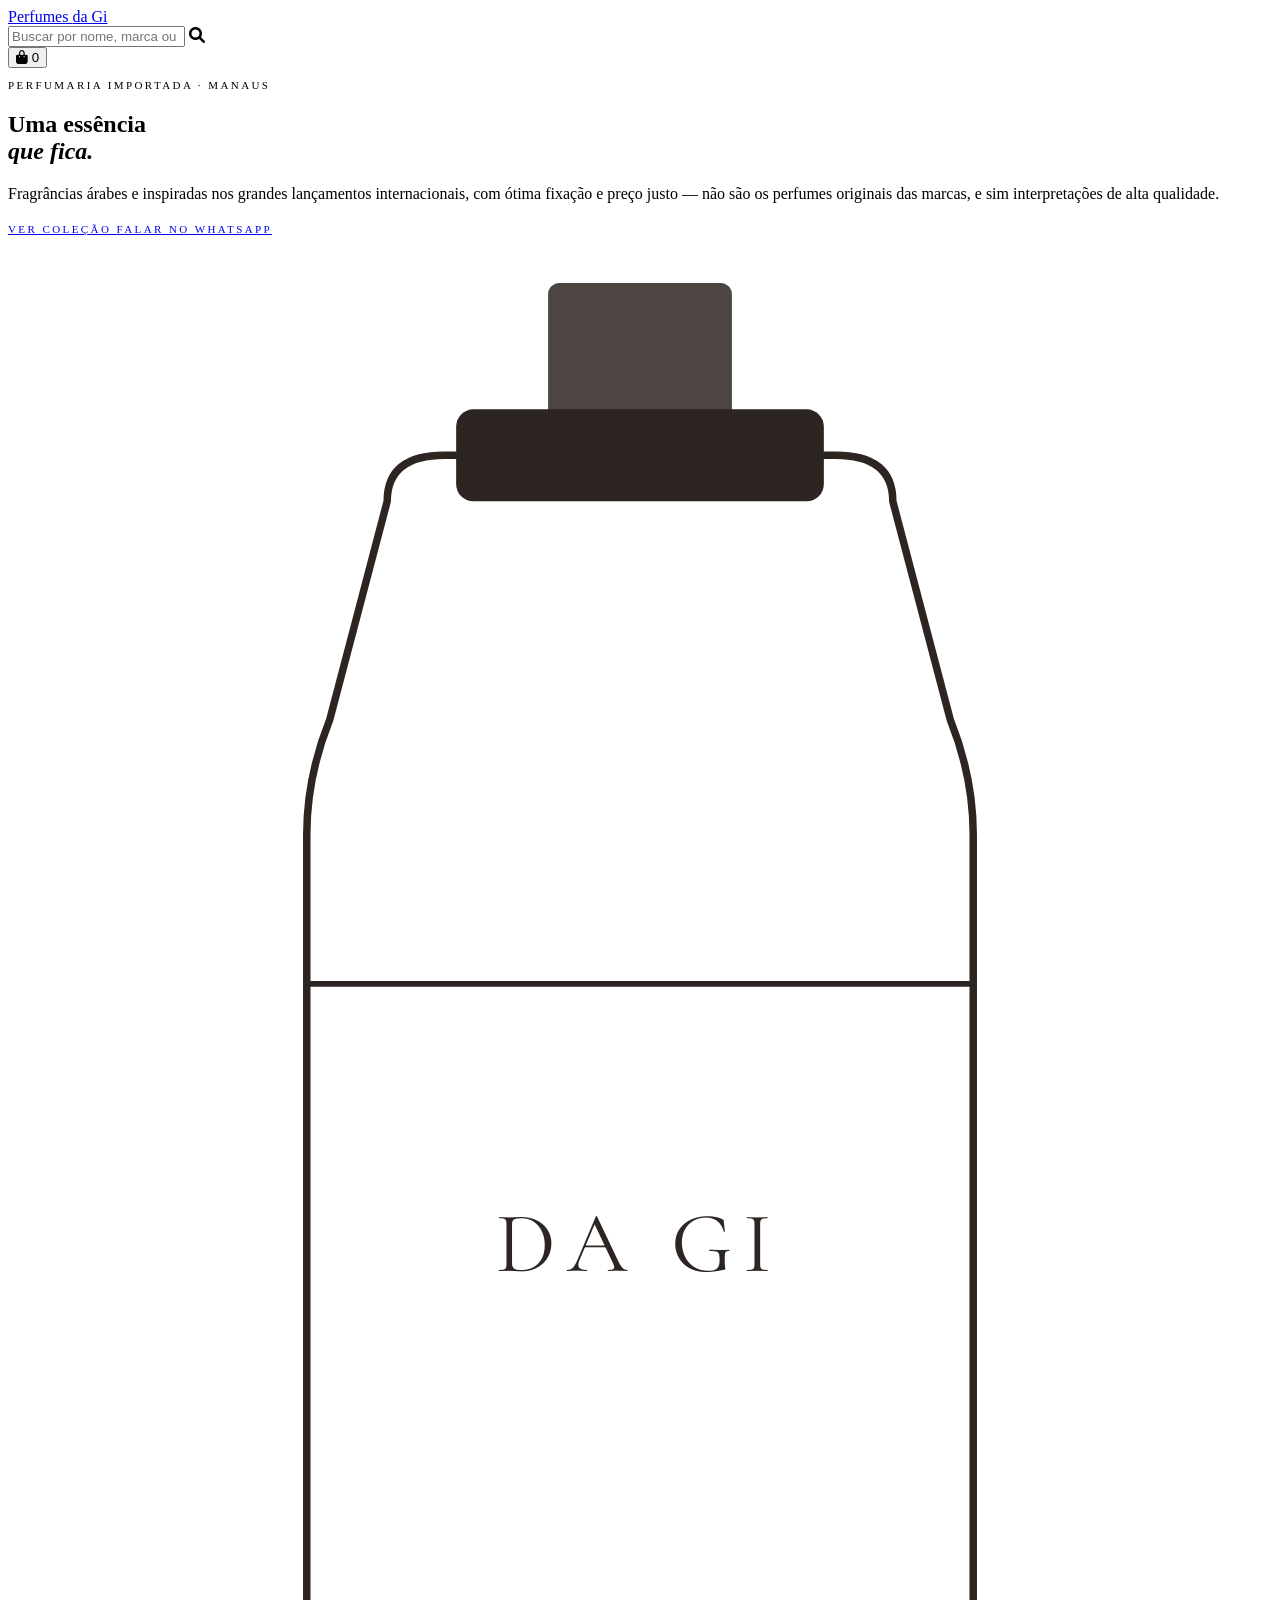
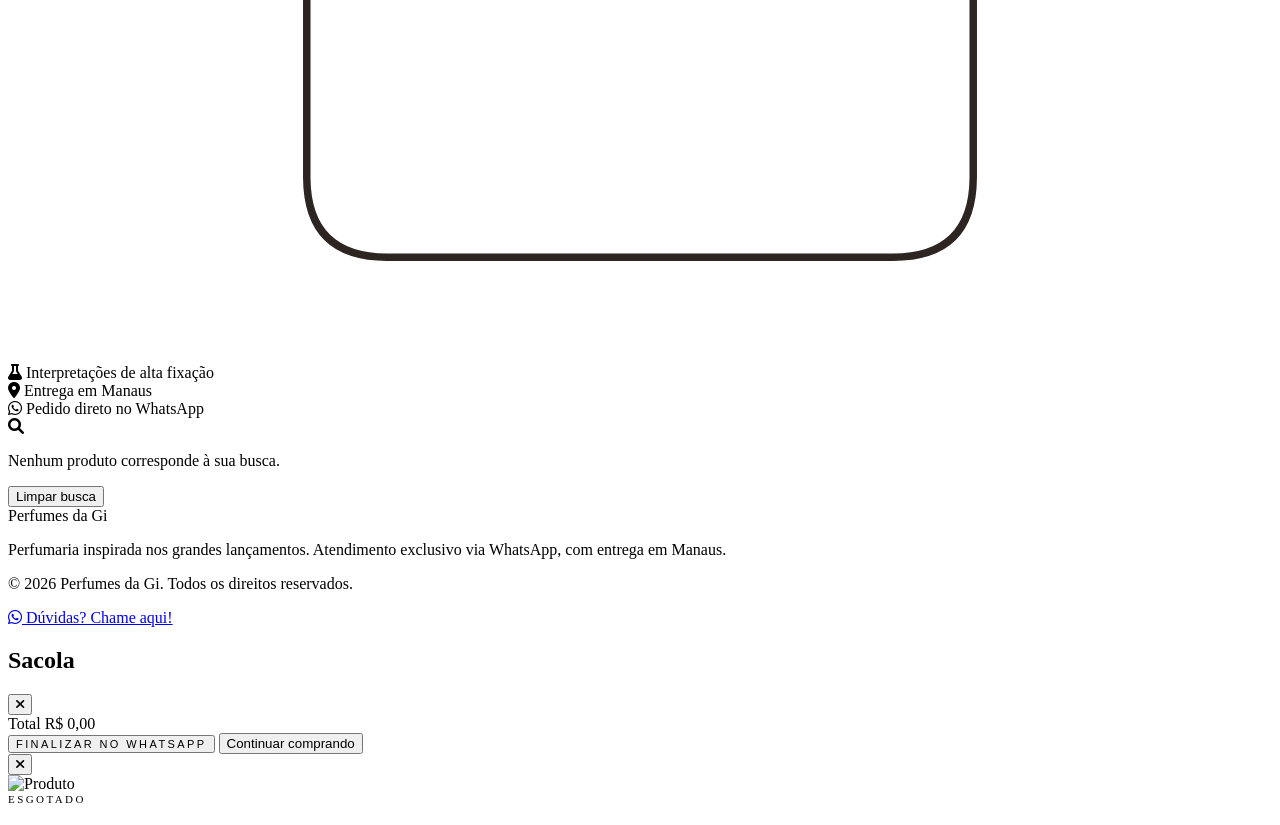
==== commit cf367ea6: "Refaz visual seguindo o design system real do elegant-muse-shop (cream/ink/terracotta/blush, Cormora" ====
--- a/index.html
+++ b/index.html
@@ -4,7 +4,7 @@
     <meta charset="UTF-8">
     <meta name="viewport" content="width=device-width, initial-scale=1.0">
     <title>Perfumes da Gi | Alta Perfumaria</title>
-    <meta name="description" content="Perfumes importados originais com preços acessíveis. Entrega rápida em Manaus. Atendimento via WhatsApp.">
+    <meta name="description" content="Perfumaria inspirada nos grandes lançamentos, com ótima fixação e preço justo. Entrega rápida em Manaus. Atendimento via WhatsApp.">
     <script type="application/ld+json">
 {
   "@context": "https://schema.org",
@@ -19,154 +19,168 @@
     <link rel="apple-touch-icon" href="/favicon.png">
 
     <meta property="og:title" content="Perfumes da Gi | Alta Perfumaria">
-    <meta property="og:description" content="Desperte sua essência única com a nossa coleção exclusiva de perfumes.">
+    <meta property="og:description" content="Perfumaria inspirada nos grandes lançamentos, com ótima fixação e preço justo.">
     <meta property="og:url" content="https://perfumesdagi.com.br">
     <meta property="og:image" content="https://perfumesdagi.com.br/favicon.png">
     <meta property="og:type" content="website">
     <script src="https://cdn.tailwindcss.com"></script>
     <link href="https://cdnjs.cloudflare.com/ajax/libs/font-awesome/6.0.0/css/all.min.css" rel="stylesheet">
-    <link href="https://fonts.googleapis.com/css2?family=Fraunces:ital,opsz,wght@0,9..144,300;0,9..144,400;0,9..144,500;0,9..144,600;1,9..144,400;1,9..144,500&family=Inter:wght@400;500;600&display=swap" rel="stylesheet">
+    <link href="https://fonts.googleapis.com/css2?family=Cormorant+Garamond:ital,wght@0,400;0,500;0,600;1,400;1,500&family=Inter:wght@400;500;600&display=swap" rel="stylesheet">
 
     <script src="js/tailwind-config.js"></script>
-
     <link rel="stylesheet" href="css/style.css">
 </head>
-<body class="bg-ivory text-ink font-sans antialiased selection:bg-copper selection:text-ivory relative">
+<body class="bg-cream text-ink font-sans antialiased selection:bg-terracotta selection:text-cream">
 
-    <header class="bg-ivory/95 backdrop-blur-sm sticky top-0 z-40 border-b border-line">
-        <div class="container mx-auto px-5 md:px-8 py-4 flex flex-col md:flex-row gap-4 justify-between items-center">
+    <header class="bg-cream/90 backdrop-blur-sm sticky top-0 z-40 border-b border-line">
+        <div class="max-w-[1480px] mx-auto px-5 md:px-10 py-4 flex flex-col md:flex-row gap-4 justify-between items-center">
 
-            <a href="#" class="text-[2.1rem] md:text-4xl font-serif italic font-medium tracking-tight leading-none">
-                Perfumes <span class="text-copper not-italic">da Gi</span>
+            <a href="#" class="font-serif text-2xl md:text-[1.7rem] tracking-[0.16em] uppercase leading-none select-none">
+                Perfumes <span class="text-terracotta">da Gi</span>
             </a>
 
             <div class="relative w-full md:w-80">
-                <input type="text" id="search-input" onkeyup="window.searchProducts()" placeholder="Buscar por nome, marca ou setor" class="w-full bg-transparent border-b border-ink/30 py-2 pl-1 pr-9 text-sm placeholder:text-ink/40 focus:border-copper outline-none transition">
-                <i class="fas fa-search absolute right-1 top-1/2 -translate-y-1/2 text-ink/40 text-sm"></i>
+                <input type="text" id="search-input" onkeyup="window.searchProducts()" placeholder="Buscar por nome, marca ou setor" class="w-full bg-transparent border-0 border-b border-ink/25 py-2 pl-1 pr-9 text-sm placeholder:text-muted focus:border-terracotta outline-none transition">
+                <i class="fas fa-search absolute right-1 top-1/2 -translate-y-1/2 text-muted text-sm"></i>
             </div>
 
-            <button onclick="window.toggleCart()" class="relative p-2 group transition duration-300">
-                <i class="fas fa-shopping-bag text-xl group-hover:text-copper transition-colors"></i>
-                <span id="cart-count" class="absolute -top-0.5 -right-0.5 bg-copper text-ivory text-[10px] font-semibold rounded-full h-5 w-5 flex items-center justify-center">0</span>
+            <button onclick="window.toggleCart()" class="relative p-2.5 hover:text-terracotta transition-colors">
+                <i class="fas fa-shopping-bag text-lg"></i>
+                <span id="cart-count" class="absolute -top-0.5 -right-0.5 bg-terracotta text-cream text-[10px] font-medium leading-none rounded-full size-4 flex items-center justify-center">0</span>
             </button>
         </div>
 
-        <!-- Sector navigation bar — pills injected by JS based on active sectors -->
+        <!-- Sector navigation bar — pills injected by JS a partir do Firestore -->
         <div id="sector-nav-wrapper" class="hidden border-t border-line">
-            <div id="sector-nav" class="container mx-auto px-5 md:px-8 py-2.5 flex gap-2 overflow-x-auto">
+            <div id="sector-nav" class="max-w-[1480px] mx-auto px-5 md:px-10 py-2.5 flex gap-5 overflow-x-auto">
             </div>
         </div>
     </header>
 
-    <section id="hero-section" class="relative bg-ink text-ivory overflow-hidden transition-all duration-500">
-        <div class="container mx-auto px-5 md:px-8 py-20 md:py-28 grid md:grid-cols-2 gap-14 items-center relative z-10">
-            <div class="max-w-lg">
-                <p class="text-copper text-sm tracking-wide mb-4">Perfumaria importada · Manaus</p>
-                <h2 class="font-serif text-5xl md:text-6xl leading-[1.05] mb-6">
-                    Uma essência que <em class="italic text-copper-light" style="color:#C98A4F">fala por você</em>.
-                </h2>
-                <p class="text-ivory/70 text-base leading-relaxed mb-9 max-w-md">
-                    Seleção de fragrâncias árabes e importadas, óculos e acessórios — originais, com entrega rápida e atendimento direto pelo WhatsApp.
-                </p>
-                <a href="#catalogo" class="inline-flex items-center gap-3 bg-copper text-ivory px-7 py-3.5 text-sm hover:bg-copper-light transition-colors duration-300">
-                    Ver coleção completa
-                    <i class="fas fa-arrow-down text-xs"></i>
-                </a>
+    <section id="hero-section" class="relative transition-all duration-500">
+        <div class="grid md:grid-cols-12 min-h-[70vh] md:min-h-[80vh]">
+            <div class="md:col-span-5 flex items-center bg-cream order-2 md:order-1">
+                <div class="px-6 md:px-14 py-14 md:py-20 max-w-xl">
+                    <p class="eyebrow text-terracotta">Perfumaria importada · Manaus</p>
+                    <h1 class="mt-5 font-serif text-5xl md:text-6xl leading-[0.98]">
+                        Uma essência<br><em class="not-italic text-terracotta">que fica.</em>
+                    </h1>
+                    <p class="mt-7 text-muted leading-relaxed text-[15px] max-w-md">
+                        Fragrâncias árabes e inspiradas nos grandes lançamentos internacionais, com ótima fixação e preço justo — não são os perfumes originais das marcas, e sim interpretações de alta qualidade.
+                    </p>
+                    <div class="mt-9 flex flex-wrap gap-3">
+                        <a href="#catalogo" class="inline-flex items-center gap-2 px-8 py-4 bg-ink text-cream eyebrow hover:bg-terracotta transition-colors">
+                            Ver coleção
+                        </a>
+                        <a href="https://wa.me/5592994246242" target="_blank" class="inline-flex items-center gap-2 px-8 py-4 border border-ink eyebrow hover:bg-ink hover:text-cream transition-colors">
+                            Falar no WhatsApp
+                        </a>
+                    </div>
+                </div>
             </div>
 
-            <div class="hidden md:flex justify-center items-center h-full">
-                <svg viewBox="0 0 220 340" class="w-48 h-auto opacity-90" aria-hidden="true">
-                    <rect x="70" y="40" width="80" height="18" rx="4" fill="#C98A4F"/>
-                    <rect x="90" y="14" width="40" height="30" rx="3" fill="#4A231F"/>
-                    <path d="M60 58 Q60 50 70 50 L150 50 Q160 50 160 58 L172 100 Q176 110 176 122 L176 300 Q176 316 160 316 L60 316 Q44 316 44 300 L44 122 Q44 110 48 100 Z" fill="none" stroke="#EEE3CC" stroke-width="1.5"/>
-                    <line x1="44" y1="150" x2="176" y2="150" stroke="#EEE3CC" stroke-width="1"/>
-                    <text x="110" y="200" text-anchor="middle" fill="#EEE3CC" font-family="Fraunces, serif" font-style="italic" font-size="15">da Gi</text>
+            <div class="md:col-span-7 relative overflow-hidden bg-blush order-1 md:order-2 flex items-center justify-center min-h-[40vh]">
+                <svg viewBox="0 0 220 300" class="w-40 md:w-56 h-auto" aria-hidden="true">
+                    <rect x="78" y="30" width="64" height="16" rx="3" fill="#2D2522"/>
+                    <rect x="94" y="8" width="32" height="24" rx="2" fill="#2D2522" opacity="0.85"/>
+                    <path d="M66 46 Q66 38 76 38 L144 38 Q154 38 154 46 L164 84 Q168 94 168 104 L168 268 Q168 282 154 282 L66 282 Q52 282 52 268 L52 104 Q52 94 56 84 Z" fill="none" stroke="#2D2522" stroke-width="1.3"/>
+                    <line x1="52" y1="130" x2="168" y2="130" stroke="#2D2522" stroke-width="1"/>
+                    <text x="110" y="180" text-anchor="middle" fill="#2D2522" font-family="'Cormorant Garamond', serif" font-size="15" letter-spacing="2">DA GI</text>
                 </svg>
             </div>
         </div>
-        <div class="absolute inset-0 hero-grain pointer-events-none"></div>
     </section>
 
-    <div class="border-b border-line bg-sand/50">
-        <div class="container mx-auto px-5 md:px-8 py-4 flex flex-wrap justify-center gap-x-10 gap-y-2 text-xs text-ink/70">
-            <span><i class="fas fa-certificate text-copper mr-1.5"></i>100% originais</span>
-            <span><i class="fas fa-location-dot text-copper mr-1.5"></i>Entrega em Manaus</span>
-            <span><i class="fab fa-whatsapp text-copper mr-1.5"></i>Pedido direto no WhatsApp</span>
+    <div class="border-b border-line bg-sand/40">
+        <div class="max-w-[1480px] mx-auto px-5 md:px-10 py-5 grid grid-cols-1 md:grid-cols-3 gap-4 md:gap-10 text-center md:text-left">
+            <div class="flex items-center gap-3 justify-center md:justify-start">
+                <i class="fas fa-flask text-terracotta"></i>
+                <span class="text-xs text-ink/70">Interpretações de alta fixação</span>
+            </div>
+            <div class="flex items-center gap-3 justify-center md:justify-start">
+                <i class="fas fa-location-dot text-terracotta"></i>
+                <span class="text-xs text-ink/70">Entrega em Manaus</span>
+            </div>
+            <div class="flex items-center gap-3 justify-center md:justify-start">
+                <i class="fab fa-whatsapp text-terracotta"></i>
+                <span class="text-xs text-ink/70">Pedido direto no WhatsApp</span>
+            </div>
         </div>
     </div>
 
-    <main id="catalogo" class="container mx-auto px-5 md:px-8 py-16">
+    <main id="catalogo" class="max-w-[1480px] mx-auto px-5 md:px-10 py-16 md:py-20">
 
-        <div id="search-count" class="hidden text-center text-sm text-ink/60 mb-8 italic"></div>
+        <div id="search-count" class="hidden text-center text-sm text-muted mb-8 italic"></div>
 
-        <div id="no-results" class="hidden text-center py-20 text-ink/50 flex flex-col items-center gap-4">
+        <div id="no-results" class="hidden text-center py-20 text-muted flex flex-col items-center gap-4">
             <i class="fas fa-search text-5xl opacity-30"></i>
             <p class="text-xl font-light">Nenhum produto corresponde à sua busca.</p>
-            <button onclick="window.clearSearch()" class="text-copper hover:underline">Limpar busca</button>
+            <button onclick="window.clearSearch()" class="text-terracotta link-underline-reveal">Limpar busca</button>
         </div>
 
         <!-- Setores renderizados dinamicamente a partir da coleção Firestore "setores" -->
         <div id="sections-container"></div>
     </main>
 
-    <footer class="bg-ink text-ivory py-14 border-t-2 border-copper">
-        <div class="container mx-auto px-6 text-center">
-            <h2 class="text-3xl font-serif italic mb-3">Perfumes <span class="text-copper not-italic">da Gi</span></h2>
-            <p class="text-sm text-ivory/60 font-light">Atendimento exclusivo via WhatsApp.</p>
-            <p class="text-sm text-ivory/40 font-light mt-2">&copy; 2026 Perfumes da Gi. Todos os direitos reservados.</p>
+    <footer class="mt-20 bg-cream border-t border-line">
+        <div class="max-w-[1480px] mx-auto px-6 py-16 flex flex-col items-center text-center gap-4">
+            <span class="font-serif text-2xl tracking-[0.16em] uppercase">Perfumes <span class="text-terracotta">da Gi</span></span>
+            <p class="text-sm text-muted font-light max-w-sm">Perfumaria inspirada nos grandes lançamentos. Atendimento exclusivo via WhatsApp, com entrega em Manaus.</p>
+            <p class="text-xs text-muted/70 font-light mt-4">&copy; 2026 Perfumes da Gi. Todos os direitos reservados.</p>
         </div>
     </footer>
 
     <a href="https://wa.me/5592994246242?text=Ol%C3%A1%21%20Gostaria%20de%20tirar%20uma%20d%C3%BAvida%20sobre%20os%20perfumes." target="_blank" class="fixed bottom-6 right-6 bg-[#25D366] text-white w-14 h-14 rounded-full flex items-center justify-center shadow-xl hover:scale-110 transition-all duration-300 z-30 group">
         <i class="fab fa-whatsapp text-3xl"></i>
-        <span class="absolute right-16 bg-ink text-ivory text-xs font-medium px-3 py-1.5 rounded shadow-lg opacity-0 group-hover:opacity-100 transition-opacity duration-300 pointer-events-none whitespace-nowrap">
+        <span class="absolute right-16 bg-ink text-cream text-xs font-medium px-3 py-1.5 rounded shadow-lg opacity-0 group-hover:opacity-100 transition-opacity duration-300 pointer-events-none whitespace-nowrap">
             Dúvidas? Chame aqui!
         </span>
     </a>
 
     <div id="cart-overlay" onclick="window.toggleCart()" class="fixed inset-0 bg-ink/40 backdrop-blur-sm z-50 hidden opacity-0 transition-opacity duration-300"></div>
 
-    <div id="cart-sidebar" class="fixed inset-y-0 right-0 w-full md:w-96 bg-ivory shadow-2xl transform translate-x-full transition-transform duration-500 z-50 flex flex-col">
-        <div class="px-6 py-5 bg-ivory border-b border-line flex justify-between items-center">
-            <h2 class="text-2xl font-serif">Sua Sacola</h2>
-            <button onclick="window.toggleCart()" class="text-ink/40 hover:text-copper transition-colors duration-300 text-xl"><i class="fas fa-times"></i></button>
+    <div id="cart-sidebar" class="fixed inset-y-0 right-0 w-full md:w-96 bg-cream shadow-2xl transform translate-x-full transition-transform duration-500 z-50 flex flex-col">
+        <div class="px-6 py-5 border-b border-line flex justify-between items-center">
+            <h2 class="text-2xl font-serif">Sacola</h2>
+            <button onclick="window.toggleCart()" class="text-muted hover:text-terracotta transition-colors text-xl"><i class="fas fa-times"></i></button>
         </div>
 
         <div id="cart-items" class="p-6 flex-1 overflow-y-auto flex flex-col gap-6"></div>
 
-        <div class="p-6 bg-sand/60 border-t border-line">
-            <div class="flex justify-between font-serif text-xl mb-6">
+        <div class="p-6 border-t border-line space-y-4">
+            <div class="flex justify-between font-serif text-xl">
                 <span>Total</span>
                 <span id="cart-total">R$ 0,00</span>
             </div>
-            <button onclick="window.checkout()" class="w-full bg-ink text-ivory text-sm py-4 hover:bg-copper transition-colors duration-500">
+            <button onclick="window.checkout()" class="w-full bg-ink text-cream eyebrow py-4 hover:bg-terracotta transition-colors duration-500">
                 Finalizar no WhatsApp
             </button>
+            <button onclick="window.toggleCart()" class="w-full text-xs text-muted hover:text-ink link-underline-reveal">Continuar comprando</button>
         </div>
     </div>
 
     <div id="product-modal" class="fixed inset-0 bg-ink/70 backdrop-blur-md z-[60] hidden flex items-center justify-center p-4 opacity-0 transition-opacity duration-300" onclick="if(event.target === this) window.closeProductModal()">
-        <div id="product-modal-content" class="bg-ivory shadow-2xl w-full max-w-4xl relative overflow-hidden flex flex-col md:flex-row transform scale-95 transition-transform duration-300 max-h-[90vh]">
+        <div id="product-modal-content" class="bg-cream shadow-2xl w-full max-w-4xl relative overflow-hidden flex flex-col md:flex-row transform scale-95 transition-transform duration-300 max-h-[90vh]">
 
-            <button onclick="window.closeProductModal()" class="absolute top-4 right-4 text-ink/40 hover:text-ink z-10 transition-colors text-2xl bg-ivory/80 rounded-full w-8 h-8 flex items-center justify-center">
+            <button onclick="window.closeProductModal()" class="absolute top-4 right-4 text-muted hover:text-ink z-10 transition-colors text-2xl bg-cream/80 rounded-full w-8 h-8 flex items-center justify-center">
                 <i class="fas fa-times"></i>
             </button>
 
-            <div class="w-full md:w-1/2 bg-sand/50 flex items-center justify-center p-8 border-b md:border-b-0 md:border-r border-line relative min-h-[300px]">
+            <div class="w-full md:w-1/2 bg-sand/40 flex items-center justify-center p-8 border-b md:border-b-0 md:border-r border-line relative min-h-[300px]">
                 <img id="modal-img" src="" alt="Produto" class="max-h-[400px] w-full object-contain">
-                <div id="modal-esgotado" class="hidden absolute top-4 left-4 bg-ink text-ivory text-xs px-3 py-1 rounded-full shadow-md z-10">Esgotado</div>
+                <div id="modal-esgotado" class="hidden absolute top-4 left-4 eyebrow bg-ink text-cream px-3 py-1.5 z-10">Esgotado</div>
             </div>
 
-            <div class="w-full md:w-1/2 p-8 md:p-12 flex flex-col justify-center bg-ivory overflow-y-auto">
-                <div class="flex items-center gap-2 mb-2">
-                    <span id="modal-sector-badge" class="text-copper text-xs font-medium"></span>
-                    <span id="modal-family" class="hidden text-ink/40 text-xs before:content-['·'] before:mr-2"></span>
+            <div class="w-full md:w-1/2 p-8 md:p-12 flex flex-col justify-center bg-cream overflow-y-auto">
+                <div class="flex flex-wrap items-center gap-x-3 gap-y-1 mb-3">
+                    <span id="modal-sector-badge" class="eyebrow text-terracotta"></span>
+                    <span id="modal-family" class="hidden eyebrow text-muted"></span>
                 </div>
-                <h2 id="modal-name" class="text-3xl md:text-4xl font-serif mb-4 leading-tight"></h2>
-                <div class="w-12 h-px bg-copper mb-4"></div>
-                <p id="modal-price" class="text-3xl font-light mb-5"></p>
+                <h2 id="modal-name" class="text-3xl md:text-4xl font-serif mb-1 leading-tight"></h2>
+                <p id="modal-inspired" class="hidden text-xs text-muted italic mb-4"></p>
+                <p id="modal-price" class="text-2xl font-light mb-6"></p>
 
-                <p id="modal-description" class="text-sm text-ink/60 mb-4 leading-relaxed italic"></p>
+                <p id="modal-description" class="text-sm text-ink/70 mb-4 leading-relaxed italic"></p>
 
                 <div id="modal-notes" class="hidden mb-6"></div>
 
--- a/css/style.css
+++ b/css/style.css
@@ -1,79 +1,60 @@
 html { scroll-behavior: smooth; }
 
 ::-webkit-scrollbar { width: 6px; height: 6px; }
-::-webkit-scrollbar-track { background: #F7F2E8; }
-::-webkit-scrollbar-thumb { background: #A8672E; border-radius: 10px; }
+::-webkit-scrollbar-track { background: #FAF6F2; }
+::-webkit-scrollbar-thumb { background: #C17C74; border-radius: 10px; }
 
 @media (prefers-reduced-motion: reduce) {
     *, *::before, *::after { animation-duration: .001ms !important; transition-duration: .001ms !important; }
 }
 
+/* ---------- Eyebrow label (small tracked uppercase) ---------- */
+.eyebrow {
+    font-size: .6875rem;
+    letter-spacing: .22em;
+    text-transform: uppercase;
+    font-weight: 500;
+}
+
+/* ---------- Underline-reveal hover (sweeps in from the left) ---------- */
+.link-underline-reveal {
+    position: relative;
+    display: inline-block;
+}
+.link-underline-reveal::after {
+    content: '';
+    position: absolute;
+    left: 0; bottom: -2px;
+    height: 1px; width: 100%;
+    background: currentColor;
+    transform-origin: left;
+    transform: scaleX(0);
+    transition: transform .45s cubic-bezier(.65,0,.35,1);
+}
+.link-underline-reveal:hover::after { transform: scaleX(1); }
+
 /* ---------- Product image ---------- */
-.product-image {
-    width: 100%;
-    height: 100%;
-    object-fit: contain;
-    padding: 1.25rem;
+.product-image { width: 100%; height: 100%; object-fit: contain; padding: 1.5rem; }
+
+.hover-zoom-img { overflow: hidden; }
+.hover-zoom-img img { transition: transform 1.1s cubic-bezier(.16,1,.3,1); }
+.hover-zoom-img:hover img { transform: scale(1.05); }
+
+/* ---------- Quick-add bar (slides up over the product image on hover) ---------- */
+.quick-add {
+    position: absolute; left: 0; right: 0; bottom: 0;
+    transform: translateY(100%);
+    transition: transform .35s cubic-bezier(.65,0,.35,1);
 }
+.group:hover .quick-add,
+.quick-add.always { transform: translateY(0); }
 
 /* ---------- Sector nav ---------- */
 #sector-nav::-webkit-scrollbar { display: none; }
 #sector-nav { -ms-overflow-style: none; scrollbar-width: none; }
 
-.sector-pill {
-    display: inline-flex;
-    align-items: center;
-    gap: .5rem;
-    white-space: nowrap;
-    padding: .5rem 1.15rem;
-    border-radius: 9999px;
-    border: 1px solid #E1D2AE;
-    font-size: .72rem;
-    font-weight: 500;
-    letter-spacing: .06em;
-    color: #4A231F;
-    background: #fff;
-    transition: background .2s ease, color .2s ease, border-color .2s ease;
-    cursor: pointer;
-    text-decoration: none;
-}
-.sector-pill:hover, .sector-pill.active {
-    background: #1C1712;
-    color: #EEE3CC;
-    border-color: #1C1712;
-}
-
-/* ---------- Product card ---------- */
-.product-card {
-    background: #fff;
-    border: 1px solid #EEE3CC;
-    transition: border-color .35s ease, transform .35s ease;
-}
-.product-card:hover { border-color: #C98A4F; }
-.product-card .card-media { background: linear-gradient(160deg, #F7F2E8 0%, #EEE3CC 100%); }
-
-.underline-grow {
-    position: relative;
-}
-.underline-grow::after {
-    content: '';
-    position: absolute;
-    left: 0; bottom: -2px;
-    height: 1px;
-    width: 0;
-    background: #A8672E;
-    transition: width .3s ease;
-}
-.underline-grow:hover::after { width: 100%; }
-
 /* ---------- Focus states (accessibility) ---------- */
 a:focus-visible, button:focus-visible, input:focus-visible {
-    outline: 2px solid #A8672E;
+    outline: 2px solid #C17C74;
     outline-offset: 2px;
 }
-
-/* ---------- Hero texture ---------- */
-.hero-grain {
-    background-image: radial-gradient(circle at 1px 1px, rgba(247,242,232,.06) 1px, transparent 0);
-    background-size: 18px 18px;
-}
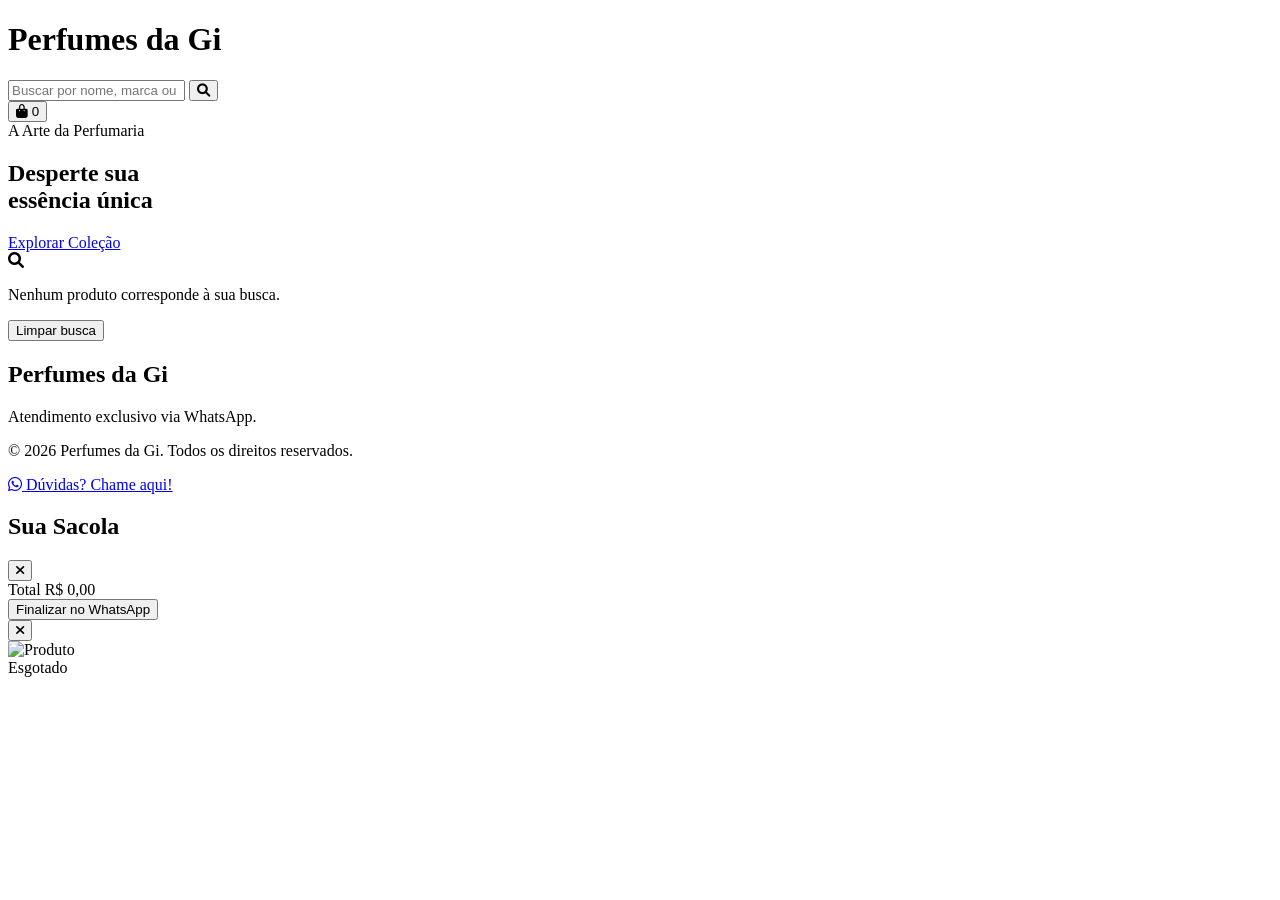
==== commit 9255af8d: "Reverte visual e textos para o original (gold/midnight, Playfair/Great Vibes, hero sem ilustração); " ====
--- a/index.html
+++ b/index.html
@@ -4,7 +4,7 @@
     <meta charset="UTF-8">
     <meta name="viewport" content="width=device-width, initial-scale=1.0">
     <title>Perfumes da Gi | Alta Perfumaria</title>
-    <meta name="description" content="Perfumaria inspirada nos grandes lançamentos, com ótima fixação e preço justo. Entrega rápida em Manaus. Atendimento via WhatsApp.">
+    <meta name="description" content="Perfumes importados originais com preços acessíveis. Entrega rápida em Manaus. Atendimento via WhatsApp.">
     <script type="application/ld+json">
 {
   "@context": "https://schema.org",
@@ -17,170 +17,130 @@
     <link rel="icon" type="image/png" sizes="32x32" href="/favicon.png">
     <link rel="shortcut icon" href="/favicon.png">
     <link rel="apple-touch-icon" href="/favicon.png">
-
+    
     <meta property="og:title" content="Perfumes da Gi | Alta Perfumaria">
-    <meta property="og:description" content="Perfumaria inspirada nos grandes lançamentos, com ótima fixação e preço justo.">
+    <meta property="og:description" content="Desperte sua essência única com a nossa coleção exclusiva de perfumes.">
     <meta property="og:url" content="https://perfumesdagi.com.br">
     <meta property="og:image" content="https://perfumesdagi.com.br/favicon.png">
     <meta property="og:type" content="website">
     <script src="https://cdn.tailwindcss.com"></script>
     <link href="https://cdnjs.cloudflare.com/ajax/libs/font-awesome/6.0.0/css/all.min.css" rel="stylesheet">
-    <link href="https://fonts.googleapis.com/css2?family=Cormorant+Garamond:ital,wght@0,400;0,500;0,600;1,400;1,500&family=Inter:wght@400;500;600&display=swap" rel="stylesheet">
-
+    <link href="https://fonts.googleapis.com/css2?family=Great+Vibes&family=Cinzel:wght@400;500;600;700&family=Montserrat:wght@300;400;500;600&family=Playfair+Display:ital,wght@0,400;0,600;0,700;1,400&display=swap" rel="stylesheet">
+    
     <script src="js/tailwind-config.js"></script>
+    
     <link rel="stylesheet" href="css/style.css">
 </head>
-<body class="bg-cream text-ink font-sans antialiased selection:bg-terracotta selection:text-cream">
+<body class="bg-[#FAFAFA] text-gray-800 font-sans antialiased selection:bg-gold selection:text-white relative">
 
-    <header class="bg-cream/90 backdrop-blur-sm sticky top-0 z-40 border-b border-line">
-        <div class="max-w-[1480px] mx-auto px-5 md:px-10 py-4 flex flex-col md:flex-row gap-4 justify-between items-center">
-
-            <a href="#" class="font-serif text-2xl md:text-[1.7rem] tracking-[0.16em] uppercase leading-none select-none">
-                Perfumes <span class="text-terracotta">da Gi</span>
-            </a>
-
-            <div class="relative w-full md:w-80">
-                <input type="text" id="search-input" onkeyup="window.searchProducts()" placeholder="Buscar por nome, marca ou setor" class="w-full bg-transparent border-0 border-b border-ink/25 py-2 pl-1 pr-9 text-sm placeholder:text-muted focus:border-terracotta outline-none transition">
-                <i class="fas fa-search absolute right-1 top-1/2 -translate-y-1/2 text-muted text-sm"></i>
+    <header class="bg-white/90 backdrop-blur-sm text-midnight sticky top-0 z-40 border-b border-gray-100 shadow-sm">
+        <div class="container mx-auto px-4 md:px-6 py-3 flex flex-col md:flex-row gap-4 justify-between items-center">
+            
+            <h1 class="text-4xl md:text-5xl text-midnight font-vibes drop-shadow-sm py-1">
+                Perfumes da Gi
+            </h1>
+            
+            <div class="relative w-full md:w-96">
+                <input type="text" id="search-input" onkeyup="window.searchProducts()" placeholder="Buscar por nome, marca ou setor..." class="w-full bg-gray-50 border border-gray-200 rounded-full py-2 pl-5 pr-12 text-sm focus:border-gold focus:ring-1 focus:ring-gold outline-none transition">
+                <button class="absolute right-3 top-1/2 -translate-y-1/2 text-gray-400 hover:text-gold">
+                    <i class="fas fa-search"></i>
+                </button>
             </div>
 
-            <button onclick="window.toggleCart()" class="relative p-2.5 hover:text-terracotta transition-colors">
-                <i class="fas fa-shopping-bag text-lg"></i>
-                <span id="cart-count" class="absolute -top-0.5 -right-0.5 bg-terracotta text-cream text-[10px] font-medium leading-none rounded-full size-4 flex items-center justify-center">0</span>
+            <button onclick="window.toggleCart()" class="relative p-2 group transition duration-300">
+                <i class="fas fa-shopping-bag text-2xl group-hover:text-gold transition-colors"></i>
+                <span id="cart-count" class="absolute top-0 right-0 bg-gold text-white text-[10px] font-bold rounded-full h-5 w-5 flex items-center justify-center shadow-md">0</span>
             </button>
         </div>
 
-        <!-- Sector navigation bar — pills injected by JS a partir do Firestore -->
-        <div id="sector-nav-wrapper" class="hidden border-t border-line">
-            <div id="sector-nav" class="max-w-[1480px] mx-auto px-5 md:px-10 py-2.5 flex gap-5 overflow-x-auto">
+        <!-- Sector navigation bar — pills injected by JS based on active sectors -->
+        <div id="sector-nav-wrapper" class="hidden border-t border-gray-100 bg-white/95">
+            <div id="sector-nav" class="container mx-auto px-4 md:px-6 py-2.5 flex gap-2 overflow-x-auto">
             </div>
         </div>
     </header>
 
-    <section id="hero-section" class="relative transition-all duration-500">
-        <div class="grid md:grid-cols-12 min-h-[70vh] md:min-h-[80vh]">
-            <div class="md:col-span-5 flex items-center bg-cream order-2 md:order-1">
-                <div class="px-6 md:px-14 py-14 md:py-20 max-w-xl">
-                    <p class="eyebrow text-terracotta">Perfumaria importada · Manaus</p>
-                    <h1 class="mt-5 font-serif text-5xl md:text-6xl leading-[0.98]">
-                        Uma essência<br><em class="not-italic text-terracotta">que fica.</em>
-                    </h1>
-                    <p class="mt-7 text-muted leading-relaxed text-[15px] max-w-md">
-                        Fragrâncias árabes e inspiradas nos grandes lançamentos internacionais, com ótima fixação e preço justo — não são os perfumes originais das marcas, e sim interpretações de alta qualidade.
-                    </p>
-                    <div class="mt-9 flex flex-wrap gap-3">
-                        <a href="#catalogo" class="inline-flex items-center gap-2 px-8 py-4 bg-ink text-cream eyebrow hover:bg-terracotta transition-colors">
-                            Ver coleção
-                        </a>
-                        <a href="https://wa.me/5592994246242" target="_blank" class="inline-flex items-center gap-2 px-8 py-4 border border-ink eyebrow hover:bg-ink hover:text-cream transition-colors">
-                            Falar no WhatsApp
-                        </a>
-                    </div>
-                </div>
-            </div>
-
-            <div class="md:col-span-7 relative overflow-hidden bg-blush order-1 md:order-2 flex items-center justify-center min-h-[40vh]">
-                <svg viewBox="0 0 220 300" class="w-40 md:w-56 h-auto" aria-hidden="true">
-                    <rect x="78" y="30" width="64" height="16" rx="3" fill="#2D2522"/>
-                    <rect x="94" y="8" width="32" height="24" rx="2" fill="#2D2522" opacity="0.85"/>
-                    <path d="M66 46 Q66 38 76 38 L144 38 Q154 38 154 46 L164 84 Q168 94 168 104 L168 268 Q168 282 154 282 L66 282 Q52 282 52 268 L52 104 Q52 94 56 84 Z" fill="none" stroke="#2D2522" stroke-width="1.3"/>
-                    <line x1="52" y1="130" x2="168" y2="130" stroke="#2D2522" stroke-width="1"/>
-                    <text x="110" y="180" text-anchor="middle" fill="#2D2522" font-family="'Cormorant Garamond', serif" font-size="15" letter-spacing="2">DA GI</text>
-                </svg>
-            </div>
+    <section id="hero-section" class="relative bg-midnight text-white py-24 flex items-center justify-center overflow-hidden transition-all duration-500">
+        <div class="absolute inset-0 bg-[url('https://www.transparenttextures.com/patterns/stardust.png')] opacity-20"></div>
+        <div class="relative z-10 text-center px-4 max-w-3xl">
+            <span class="text-gold uppercase tracking-[0.3em] text-sm font-semibold mb-3 block">A Arte da Perfumaria</span>
+            <h2 class="text-4xl md:text-6xl font-serif mb-5 leading-tight">Desperte sua <br/><span class="font-vibes text-gold text-5xl md:text-7xl font-normal leading-none mt-2 block">essência única</span></h2>
+            <a href="#catalogo" class="inline-block border border-gold text-gold hover:bg-gold hover:text-midnight px-8 py-3 uppercase tracking-widest text-xs transition-all duration-500 rounded-sm mt-4">Explorar Coleção</a>
         </div>
     </section>
 
-    <div class="border-b border-line bg-sand/40">
-        <div class="max-w-[1480px] mx-auto px-5 md:px-10 py-5 grid grid-cols-1 md:grid-cols-3 gap-4 md:gap-10 text-center md:text-left">
-            <div class="flex items-center gap-3 justify-center md:justify-start">
-                <i class="fas fa-flask text-terracotta"></i>
-                <span class="text-xs text-ink/70">Interpretações de alta fixação</span>
-            </div>
-            <div class="flex items-center gap-3 justify-center md:justify-start">
-                <i class="fas fa-location-dot text-terracotta"></i>
-                <span class="text-xs text-ink/70">Entrega em Manaus</span>
-            </div>
-            <div class="flex items-center gap-3 justify-center md:justify-start">
-                <i class="fab fa-whatsapp text-terracotta"></i>
-                <span class="text-xs text-ink/70">Pedido direto no WhatsApp</span>
-            </div>
-        </div>
-    </div>
+    <main id="catalogo" class="container mx-auto px-4 md:px-6 py-16">
+        
+        <div id="search-count" class="hidden text-center text-sm text-gray-500 mb-8 font-medium italic"></div>
 
-    <main id="catalogo" class="max-w-[1480px] mx-auto px-5 md:px-10 py-16 md:py-20">
-
-        <div id="search-count" class="hidden text-center text-sm text-muted mb-8 italic"></div>
-
-        <div id="no-results" class="hidden text-center py-20 text-muted flex flex-col items-center gap-4">
+        <div id="no-results" class="hidden text-center py-20 text-gray-500 flex flex-col items-center gap-4">
             <i class="fas fa-search text-5xl opacity-30"></i>
             <p class="text-xl font-light">Nenhum produto corresponde à sua busca.</p>
-            <button onclick="window.clearSearch()" class="text-terracotta link-underline-reveal">Limpar busca</button>
+            <button onclick="window.clearSearch()" class="text-gold hover:underline">Limpar busca</button>
         </div>
 
-        <!-- Setores renderizados dinamicamente a partir da coleção Firestore "setores" -->
+        <!-- Setores renderizados dinamicamente a partir da coleção Firestore "setores" (gerenciável no admin) -->
         <div id="sections-container"></div>
     </main>
 
-    <footer class="mt-20 bg-cream border-t border-line">
-        <div class="max-w-[1480px] mx-auto px-6 py-16 flex flex-col items-center text-center gap-4">
-            <span class="font-serif text-2xl tracking-[0.16em] uppercase">Perfumes <span class="text-terracotta">da Gi</span></span>
-            <p class="text-sm text-muted font-light max-w-sm">Perfumaria inspirada nos grandes lançamentos. Atendimento exclusivo via WhatsApp, com entrega em Manaus.</p>
-            <p class="text-xs text-muted/70 font-light mt-4">&copy; 2026 Perfumes da Gi. Todos os direitos reservados.</p>
+    <footer class="bg-midnight text-white py-12 border-t-4 border-gold">
+        <div class="container mx-auto px-6 text-center">
+            <h2 class="text-4xl font-vibes mb-4 drop-shadow-sm text-gold">Perfumes da Gi</h2>
+            <p class="text-sm text-gray-400 font-light">Atendimento exclusivo via WhatsApp.</p>
+            <p class="text-sm text-gray-400 font-light mt-2">&copy; 2026 Perfumes da Gi. Todos os direitos reservados.</p>
         </div>
     </footer>
 
-    <a href="https://wa.me/5592994246242?text=Ol%C3%A1%21%20Gostaria%20de%20tirar%20uma%20d%C3%BAvida%20sobre%20os%20perfumes." target="_blank" class="fixed bottom-6 right-6 bg-[#25D366] text-white w-14 h-14 rounded-full flex items-center justify-center shadow-xl hover:scale-110 transition-all duration-300 z-30 group">
+    <a href="https://wa.me/5592994246242?text=Ol%C3%A1%21%20Gostaria%20de%20tirar%20uma%20d%C3%BAvida%20sobre%20os%20perfumes." target="_blank" class="fixed bottom-6 right-6 bg-[#25D366] text-white w-14 h-14 rounded-full flex items-center justify-center shadow-xl hover:scale-110 hover:shadow-green-500/30 transition-all duration-300 z-30 group">
         <i class="fab fa-whatsapp text-3xl"></i>
-        <span class="absolute right-16 bg-ink text-cream text-xs font-medium px-3 py-1.5 rounded shadow-lg opacity-0 group-hover:opacity-100 transition-opacity duration-300 pointer-events-none whitespace-nowrap">
+        <span class="absolute right-16 bg-white text-midnight text-xs font-semibold px-3 py-1.5 rounded shadow-lg opacity-0 group-hover:opacity-100 transition-opacity duration-300 pointer-events-none whitespace-nowrap border border-gray-100">
             Dúvidas? Chame aqui!
         </span>
     </a>
 
-    <div id="cart-overlay" onclick="window.toggleCart()" class="fixed inset-0 bg-ink/40 backdrop-blur-sm z-50 hidden opacity-0 transition-opacity duration-300"></div>
-
-    <div id="cart-sidebar" class="fixed inset-y-0 right-0 w-full md:w-96 bg-cream shadow-2xl transform translate-x-full transition-transform duration-500 z-50 flex flex-col">
-        <div class="px-6 py-5 border-b border-line flex justify-between items-center">
-            <h2 class="text-2xl font-serif">Sacola</h2>
-            <button onclick="window.toggleCart()" class="text-muted hover:text-terracotta transition-colors text-xl"><i class="fas fa-times"></i></button>
+    <div id="cart-overlay" onclick="window.toggleCart()" class="fixed inset-0 bg-black/40 backdrop-blur-sm z-50 hidden opacity-0 transition-opacity duration-300"></div>
+    
+    <div id="cart-sidebar" class="fixed inset-y-0 right-0 w-full md:w-96 bg-white shadow-2xl transform translate-x-full transition-transform duration-500 z-50 flex flex-col">
+        <div class="px-6 py-5 bg-white border-b flex justify-between items-center">
+            <h2 class="text-2xl font-serif text-midnight">Sua Sacola</h2>
+            <button onclick="window.toggleCart()" class="text-gray-400 hover:text-gold transition-colors duration-300 text-xl"><i class="fas fa-times"></i></button>
         </div>
-
+        
         <div id="cart-items" class="p-6 flex-1 overflow-y-auto flex flex-col gap-6"></div>
-
-        <div class="p-6 border-t border-line space-y-4">
-            <div class="flex justify-between font-serif text-xl">
+        
+        <div class="p-6 bg-gray-50 border-t border-gray-100">
+            <div class="flex justify-between font-serif text-xl text-midnight mb-6">
                 <span>Total</span>
                 <span id="cart-total">R$ 0,00</span>
             </div>
-            <button onclick="window.checkout()" class="w-full bg-ink text-cream eyebrow py-4 hover:bg-terracotta transition-colors duration-500">
+            <button onclick="window.checkout()" class="w-full bg-midnight text-white uppercase tracking-widest text-sm py-4 rounded-sm hover:bg-gold transition-colors duration-500 shadow-lg">
                 Finalizar no WhatsApp
             </button>
-            <button onclick="window.toggleCart()" class="w-full text-xs text-muted hover:text-ink link-underline-reveal">Continuar comprando</button>
         </div>
     </div>
 
-    <div id="product-modal" class="fixed inset-0 bg-ink/70 backdrop-blur-md z-[60] hidden flex items-center justify-center p-4 opacity-0 transition-opacity duration-300" onclick="if(event.target === this) window.closeProductModal()">
-        <div id="product-modal-content" class="bg-cream shadow-2xl w-full max-w-4xl relative overflow-hidden flex flex-col md:flex-row transform scale-95 transition-transform duration-300 max-h-[90vh]">
-
-            <button onclick="window.closeProductModal()" class="absolute top-4 right-4 text-muted hover:text-ink z-10 transition-colors text-2xl bg-cream/80 rounded-full w-8 h-8 flex items-center justify-center">
+    <div id="product-modal" class="fixed inset-0 bg-black/70 backdrop-blur-md z-[60] hidden flex items-center justify-center p-4 opacity-0 transition-opacity duration-300" onclick="if(event.target === this) window.closeProductModal()">
+        <div id="product-modal-content" class="bg-white rounded-lg shadow-2xl w-full max-w-4xl relative overflow-hidden flex flex-col md:flex-row transform scale-95 transition-transform duration-300 max-h-[90vh]">
+            
+            <button onclick="window.closeProductModal()" class="absolute top-4 right-4 text-gray-400 hover:text-midnight z-10 transition-colors text-2xl bg-white/80 rounded-full w-8 h-8 flex items-center justify-center">
                 <i class="fas fa-times"></i>
             </button>
 
-            <div class="w-full md:w-1/2 bg-sand/40 flex items-center justify-center p-8 border-b md:border-b-0 md:border-r border-line relative min-h-[300px]">
-                <img id="modal-img" src="" alt="Produto" class="max-h-[400px] w-full object-contain">
-                <div id="modal-esgotado" class="hidden absolute top-4 left-4 eyebrow bg-ink text-cream px-3 py-1.5 z-10">Esgotado</div>
+            <div class="w-full md:w-1/2 bg-gray-50 flex items-center justify-center p-8 border-b md:border-b-0 md:border-r border-gray-100 relative min-h-[300px]">
+                <img id="modal-img" src="" alt="Produto" class="max-h-[400px] w-full object-contain drop-shadow-xl">
+                <div id="modal-esgotado" class="hidden absolute top-4 left-4 bg-midnight text-white text-xs uppercase tracking-wider px-3 py-1 rounded-full shadow-md z-10">Esgotado</div>
             </div>
 
-            <div class="w-full md:w-1/2 p-8 md:p-12 flex flex-col justify-center bg-cream overflow-y-auto">
-                <div class="flex flex-wrap items-center gap-x-3 gap-y-1 mb-3">
-                    <span id="modal-sector-badge" class="eyebrow text-terracotta"></span>
-                    <span id="modal-family" class="hidden eyebrow text-muted"></span>
-                </div>
-                <h2 id="modal-name" class="text-3xl md:text-4xl font-serif mb-1 leading-tight"></h2>
-                <p id="modal-inspired" class="hidden text-xs text-muted italic mb-4"></p>
-                <p id="modal-price" class="text-2xl font-light mb-6"></p>
-
-                <p id="modal-description" class="text-sm text-ink/70 mb-4 leading-relaxed italic"></p>
+            <div class="w-full md:w-1/2 p-8 md:p-12 flex flex-col justify-center bg-white overflow-y-auto">
+                <span class="mb-2">
+                    <span id="modal-sector-badge" class="text-gold uppercase tracking-widest text-xs font-semibold"></span><span id="modal-family" class="hidden text-gray-400 text-xs normal-case tracking-normal"></span>
+                </span>
+                <h2 id="modal-name" class="text-3xl md:text-4xl font-serif text-midnight mb-1 leading-tight"></h2>
+                <p id="modal-inspired" class="hidden text-xs text-gray-400 italic mb-3"></p>
+                <div class="w-12 h-px bg-gold mb-4"></div>
+                <p id="modal-price" class="text-3xl text-gray-800 font-light mb-6"></p>
+                
+                <p id="modal-description" class="text-sm text-gray-500 mb-4 leading-relaxed italic"></p>
 
                 <div id="modal-notes" class="hidden mb-6"></div>
 
@@ -192,3 +152,4 @@
     <script type="module" src="js/main.js"></script>
 </body>
 </html>
+                   
--- a/css/style.css
+++ b/css/style.css
@@ -1,60 +1,42 @@
-html { scroll-behavior: smooth; }
+        html { scroll-behavior: smooth; }
+        ::-webkit-scrollbar { width: 6px; height: 6px; }
+        ::-webkit-scrollbar-track { background: #f1f1f1; }
+        ::-webkit-scrollbar-thumb { background: #D4AF37; border-radius: 10px; }
+        
+        .product-image {
+            width: 100%;
+            height: 100%;
+            object-fit: contain; 
+            padding: 1rem; 
+        }
 
-::-webkit-scrollbar { width: 6px; height: 6px; }
-::-webkit-scrollbar-track { background: #FAF6F2; }
-::-webkit-scrollbar-thumb { background: #C17C74; border-radius: 10px; }
+        /* Sector nav scrollbar hidden on mobile */
+        #sector-nav::-webkit-scrollbar { display: none; }
+        #sector-nav { -ms-overflow-style: none; scrollbar-width: none; }
 
-@media (prefers-reduced-motion: reduce) {
-    *, *::before, *::after { animation-duration: .001ms !important; transition-duration: .001ms !important; }
-}
-
-/* ---------- Eyebrow label (small tracked uppercase) ---------- */
-.eyebrow {
-    font-size: .6875rem;
-    letter-spacing: .22em;
-    text-transform: uppercase;
-    font-weight: 500;
-}
-
-/* ---------- Underline-reveal hover (sweeps in from the left) ---------- */
-.link-underline-reveal {
-    position: relative;
-    display: inline-block;
-}
-.link-underline-reveal::after {
-    content: '';
-    position: absolute;
-    left: 0; bottom: -2px;
-    height: 1px; width: 100%;
-    background: currentColor;
-    transform-origin: left;
-    transform: scaleX(0);
-    transition: transform .45s cubic-bezier(.65,0,.35,1);
-}
-.link-underline-reveal:hover::after { transform: scaleX(1); }
-
-/* ---------- Product image ---------- */
-.product-image { width: 100%; height: 100%; object-fit: contain; padding: 1.5rem; }
-
-.hover-zoom-img { overflow: hidden; }
-.hover-zoom-img img { transition: transform 1.1s cubic-bezier(.16,1,.3,1); }
-.hover-zoom-img:hover img { transform: scale(1.05); }
-
-/* ---------- Quick-add bar (slides up over the product image on hover) ---------- */
-.quick-add {
-    position: absolute; left: 0; right: 0; bottom: 0;
-    transform: translateY(100%);
-    transition: transform .35s cubic-bezier(.65,0,.35,1);
-}
-.group:hover .quick-add,
-.quick-add.always { transform: translateY(0); }
-
-/* ---------- Sector nav ---------- */
-#sector-nav::-webkit-scrollbar { display: none; }
-#sector-nav { -ms-overflow-style: none; scrollbar-width: none; }
-
-/* ---------- Focus states (accessibility) ---------- */
-a:focus-visible, button:focus-visible, input:focus-visible {
-    outline: 2px solid #C17C74;
-    outline-offset: 2px;
-}
+        .sector-pill {
+            display: inline-flex;
+            align-items: center;
+            gap: 0.4rem;
+            white-space: nowrap;
+            padding: 0.45rem 1.1rem;
+            border-radius: 9999px;
+            border: 1px solid #e5e7eb;
+            font-size: 0.75rem;
+            font-weight: 500;
+            letter-spacing: 0.08em;
+            text-transform: uppercase;
+            color: #4b5563;
+            background: #fff;
+            transition: all 0.25s;
+            cursor: pointer;
+            text-decoration: none;
+        }
+        .sector-pill:hover, .sector-pill.active {
+            background: #0A0A0A;
+            color: #D4AF37;
+            border-color: #0A0A0A;
+        }
+        .sector-pill i {
+            font-size: 0.8rem;
+        }
